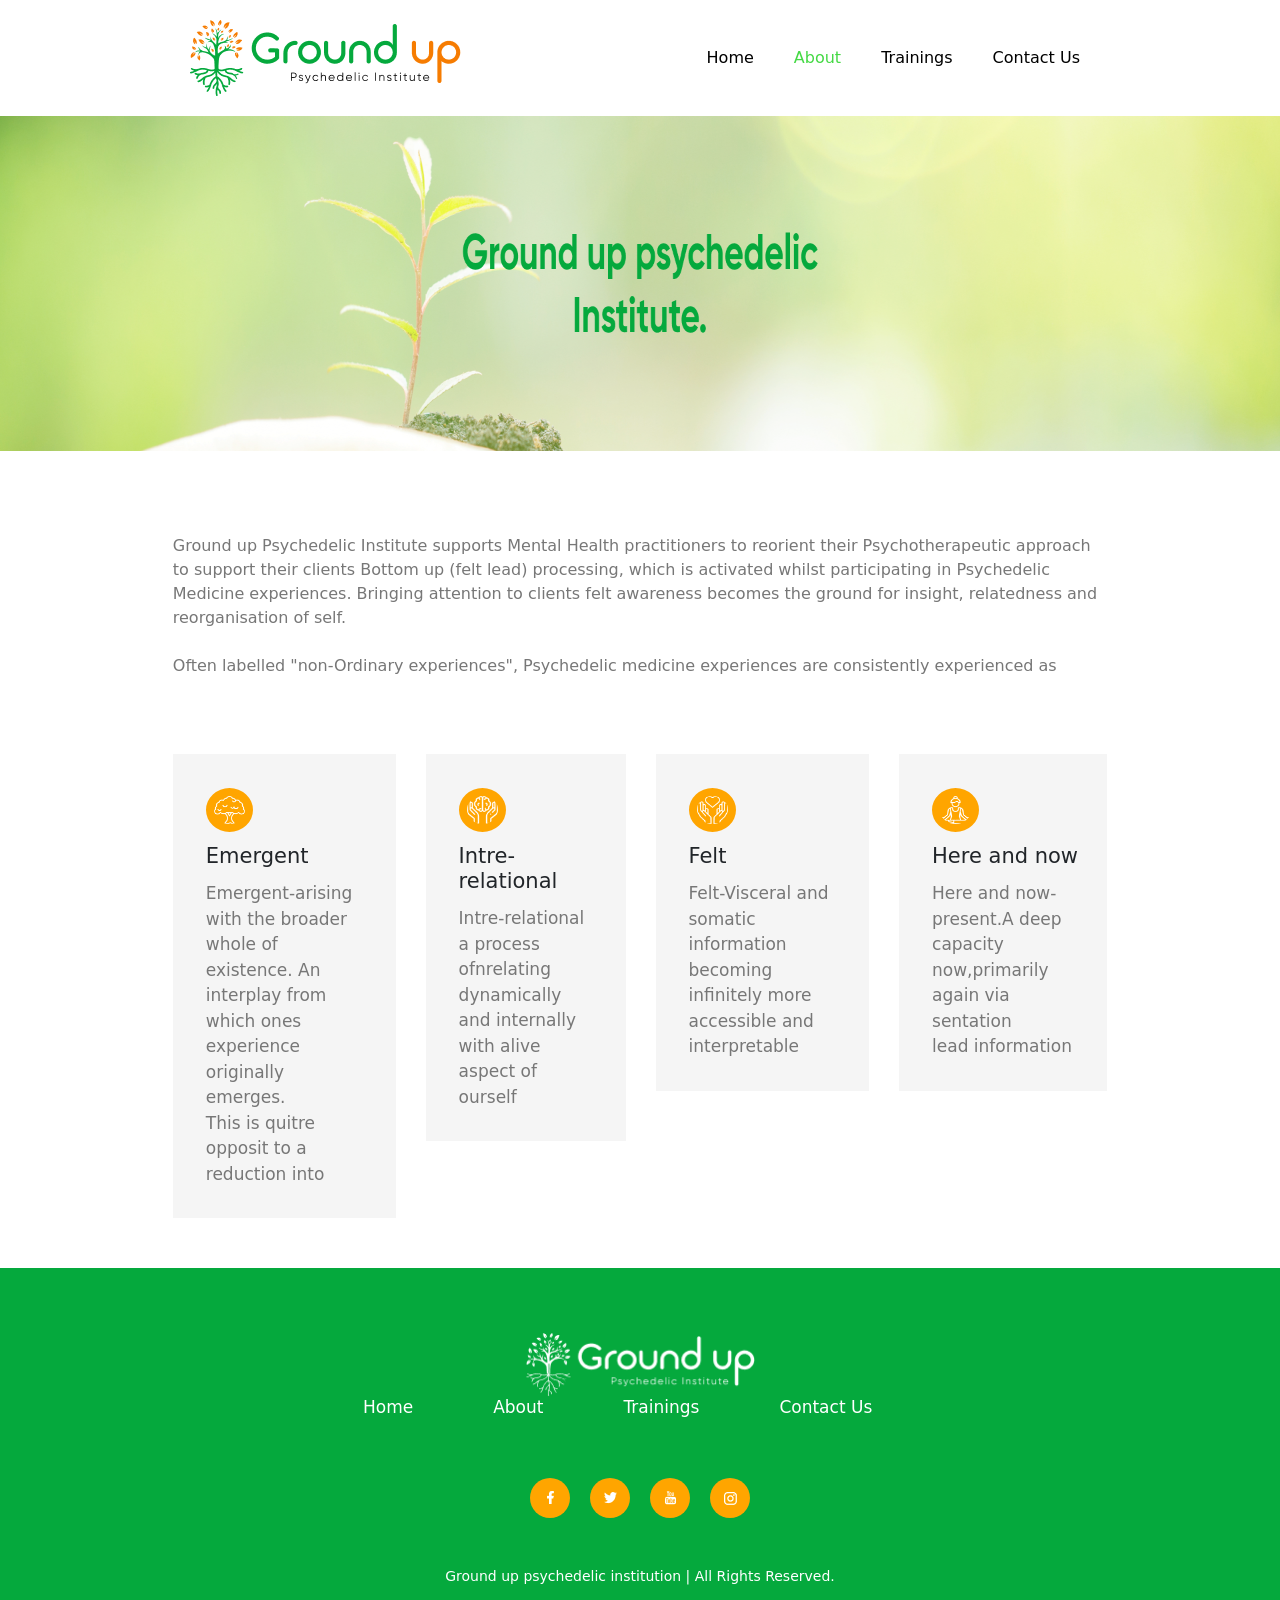
==== about.html @ 3c32d460 "scondary changes" ====
<!DOCTYPE html>
<html lang="en">
<head>
    <meta charset="UTF-8">
    <meta name="viewport" content="width=device-width, initial-scale=1.0">
    <title>Document</title>
    <link href="https://cdn.jsdelivr.net/npm/bootstrap@5.0.2/dist/css/bootstrap.min.css" rel="stylesheet" integrity="sha384-EVSTQN3/azprG1Anm3QDgpJLIm9Nao0Yz1ztcQTwFspd3yD65VohhpuuCOmLASjC" crossorigin="anonymous">
    <script src="https://cdn.jsdelivr.net/npm/@popperjs/core@2.9.2/dist/umd/popper.min.js" integrity="sha384-IQsoLXl5PILFhosVNubq5LC7Qb9DXgDA9i+tQ8Zj3iwWAwPtgFTxbJ8NT4GN1R8p" crossorigin="anonymous"></script>
<script src="https://cdn.jsdelivr.net/npm/bootstrap@5.0.2/dist/js/bootstrap.min.js" integrity="sha384-cVKIPhGWiC2Al4u+LWgxfKTRIcfu0JTxR+EQDz/bgldoEyl4H0zUF0QKbrJ0EcQF" crossorigin="anonymous"></script>
    <link rel="stylesheet" href="icon.css" />
    <style>
      body {
        margin: 0;
      }

      header {
        display: flex;
        align-items: center;
        justify-content: space-between;
        padding: 20px 120px;
        padding-right: 200px;
        padding-left: 190px;
      }

      ol {
        list-style: none;
        display: flex;
        gap: 40px;
        margin: 0;
        padding: 0;
        
      }

      li a {
        text-decoration: none;
        color: black;
      }
    </style>
</head>
<body>
    <header>
        <div>
         <img src="img/Group 18.png" alt="logo">
        </div>
            <div> 
                <ol>
                    <li><a href="home.page.html">Home</a></li>
                    <li><a href="#about us" style="color: rgb(69, 217, 69);">About </a></li>
                    <li><a href="training">Trainings</a></li>
                    <li><a href="contactus">Contact Us</a></li>
                </ol>
            </div>
    </header>
    <section>
        <img src="img/Frame 481803.png" alt="img" style="width: 100%;height: 335px;">

    </section>
    <section>
        <div style="margin: auto;width: 73%;text-align: left;height: auto;margin-top: 83px;">
            <p style="font-size: 16px;color: #777777;">Ground up Psychedelic Institute supports Mental Health practitioners to reorient 
                their Psychotherapeutic approach to support their clients Bottom up (felt lead) processing, 
                which is activated whilst participating in Psychedelic Medicine experiences. Bringing attention 
                to clients felt awareness becomes the ground for insight, relatedness and reorganisation of self.<br><br>
                Often labelled "non-Ordinary experiences", Psychedelic medicine experiences are consistently experienced as</p>
        </div>
    </section>
    <section>
        <div class="mycontainer-row" style="margin-top: 0%;margin: auto;width: 73%;height: auto;">
            <div class="mycontainer">
                <img src="img/Vector (7).png" alt="icon">
                <h1>Emergent</h1>
                <p>Emergent-arising with the broader<br>whole of existence.
                    An interplay from<br>which ones experience originally emerges.<br>
                    This is quitre opposit to a reduction into
                </p>
            </div>
            <div class="mycontainer">
                <img src="img/Vector@2x.png" alt="icon" >
                <h1>Intre-relational</h1>
                <p>Intre-relational a process ofnrelating<br>
                   dynamically and internally with alive <br>
                   aspect of ourself</p>
            </div>
            <div class="mycontainer">
                <img src="img/Vector (8).png" alt="icon">
                <h1>Felt</h1>
                <p>Felt-Visceral and somatic information<br>
                   becoming infinitely more accessible and <br>
                   interpretable</p>
            </div>
            <div class="mycontainer">
                <img src="img/Vector (9).png" alt="icon">
                <h1>Here and now</h1>
                <p>Here and now-present.A deep capacity<br>
                   now,primarily again via sentation<br>
                   lead information</p>
            </div>
        </div>
    </sectōion>
        <footer style="background-color: #05A93D;text-align: center;">
           <div>
             <img src="img/Group 19.png" alt="logo" 
             style="text-align: center;margin-top: 65px;width: 229px;height: 64.22px;">
           </div>
                <div style="display: flex;flex-direction: row;gap: 80px;text-align: center;
                            margin: auto;width: 554px;height: 21px;">
                    <h2 style="font-size: 17px;color: white;">Home</h2>
                    <h2 style="font-size: 17px;color: white;">About</h2>
                    <h2 style="font-size: 17px;color: white;">Trainings</h2>
                    <h2 style="font-size: 17px;color: white;">Contact Us</h2>
                </div>
                
                    <div class="icons-row">
                        <div class="icon-box">
                            <img src="img/Vector (6).png" alt="icon">
                        </div>
                        <div class="icon-box">
                            <img src="img/Vector (5).png" alt="icon">
                        </div>
                        <div class="icon-box">
                            <img src="img/Vector (4).png" alt="icon">
                        </div>
                        <div class="icon-box">
                            <img src="img/Vector (3).png" alt="icon">
                        </div>
                    </div>
                    
                    
                        <div>
                            <h3 style="font-size: 14px;color: white;">Ground up psychedelic institution | All Rights Reserved.</h3>
                        </div>
                        <br><br>


        </footer>
    
</body>
</html>
---- icon.css ----
.icon-box {
  width: 40px;
  height: 40px;
  border: 1px ;
  border-radius: 50%;
  display: flex;
  background-color: orange;
  align-items: center;
  justify-content: center;
  margin-top: 60px;
  margin-bottom: 50px;
}

.icons-row {
  display: flex;
  justify-content: center;
  gap: 20px;
}

.container {
        position: relative;
        width: 100%;
        margin: 0 auto;
      }

      .container > img {
        width: 100%;
        height: auto;
        display: block;
      }

      .hero-content {
        position: absolute;
        top: 50%;
        right: 8%;
        transform: translateY(-50%);
        width: min(560px, 50%);
        text-align: left;
      }

      .hero-content h1 {
        margin: 0;
        line-height: 1.1;
        font-size: 62px;

      }

      .hero-content p {
        margin-top: 16px;
        color: #4A4949;
        font-size: 16px;
      }
 .btn {
        display: inline-block;
        margin-top: 14px;
        padding: 10px 40px;
        background-color: #05A93D;
        color: #fff;
        text-decoration: none;
        border-radius: 20px;
      }
.mycontainer{
    display: flex;
    flex-direction: column;
    align-items: flex-start;
    justify-content: flex-start;
    margin-top: 60px;
    margin-bottom: 50px;
    margin-left: 0;
    margin-right: 0;
    padding-bottom: 31px;
    padding-top: 34px;
    padding-left: 33px;
    padding-right: 27px;
    background-color: whitesmoke;
    
}

.mycontainer img{
    width: 47px;
    height: 44px;
    border-radius: 50%;
    border: 8px solid orange;
    background-color: orange;
    display: block;
    align-self: flex-start;
}

.mycontainer h1{
    margin-top: 12px;
    margin-bottom: 0;
    font-size: 21px;
    text-align: left;

}
.mycontainer p{
    margin-top: 12px;
    margin-bottom: 0;
    font-size: 17px;
    color: #777777;
    text-align: left;

}
.mycontainer-row{
    display: flex;
    justify-content: center;
    align-items: flex-start;
    gap: 30px;
    margin:auto;
    width:1500px;
    height: auto;
    margin-top: 183px;
    margin-bottom: 134px;
    
}
.mycontainer1{
    display: flex;
    flex-direction: column;
    align-items: flex-start;
    justify-content: flex-start;
    margin-top: 60px;
    margin-bottom: 10px;
    margin-left: 10px;
    margin-right: 0;
    background-color: white;
    padding-bottom: 34px;
    
}

.mycontainer1 img{
    width: 320px;
    height: 210px;
    display: block;

}

.mycontainer1 h1{
    margin-top: 12px;
    margin-bottom: 0;
    font-size: 18px;
    text-align: left;

}
.mycontainer1 p{
    margin-top: 12px;
    margin-bottom: 0;
    font-size: 17px;
    color: #777777;
    text-align: left;

}
.mycontainer1-row{
    display: flex;
    justify-content: center;
    align-items: flex-start;
    gap: 30px;
    margin:auto;
    max-width:800px;
    height: auto;
    padding-bottom: 117px;
    
}

.module-tag{
    background-color: #05A93D;
    color: #fff;
    font-size: 14px;
    border: 4px solid #05A93D;
    width: 75px;
    margin-top: 0;
    margin-left: 0;
}
.btn1{
         display: inline-block;
        color:#05A93D;
        text-decoration: none;
        margin-top: 24px;
      }

.mycontainer1 .module-tag,
.mycontainer1 h1,
.mycontainer1 p,
.mycontainer1 .btn1{
    margin-left: 33px;
    margin-right: 27px;
}
.mycontainer2{
    width:50%;
    text-align: left;
}
.mycontainer2 h1{
    font-size: 44px;
    color: #05A93D;
}
.mycontainer2 img{
    width: 439px;
    height: 494px;
}
.mycontainer2 p{
    font-size: 16px;
    color: #777777;
}
.mycontainer2-row{
    display: flex;
    justify-content: center;
    align-items: flex-start;
    gap: 100px;
    margin:auto;
    max-width:1000px;
    height: auto;
    margin-bottom: 132px;
    margin-top: 135px;
    
}
.robbie{
    margin: 0%;
    padding-left: 334px;
    padding-right: 350px;
    padding-top: 134px;
    padding-bottom: 140px;
}
.contact-section {
  padding: 80px 10%;
  background: whitesmoke;
  font-family: 'Poppins', sans-serif;
  margin: auto;
  max-width: 1500px;
  padding-left: 334px;
  padding-right: 334px;
}

.contact-container h2 {
  font-size: 40px;
  font-weight: 600;
  margin-bottom: 50px;
}

.contact-form {
  width: 100%;
}

.form-row {
  display: flex;
  gap: 40px;
  margin-bottom: 40px;
}

.form-group {
  flex: 1;
  display: flex;
  flex-direction: column;
}

.form-group label {
  font-size: 14px;
  color: #555;
  margin-bottom: 10px;
}

.form-group input,
.form-group textarea {
  border: none;
  border-bottom: 2px solid #ccc;
  padding: 8px 0;
  font-size: 16px;
  outline: none;
  transition: 0.3s ease;
  background: transparent;
}

.form-group input:focus,
.form-group textarea:focus {
  border-bottom: 2px solid #28a745;
}

.full-width {
  width: 100%;
  margin-bottom: 40px;
}

.submit-btn {
  background: #f37021;
  color: #fff;
  border: none;
  padding: 12px 35px;
  border-radius: 25px;
  font-size: 16px;
  cursor: pointer;
  transition: 0.3s ease;
}

.submit-btn:hover {
  background: #d85c12;
}

@media (max-width: 600px) {
  .container > img {
    min-height: 260px;
    object-fit: cover;
  }

  .hero-content {
    position: static;
    transform: none;
    width: auto;
    padding: 20px 16px 8px;
  }

  .hero-content h1 {
    font-size: 36px;
  }

  .hero-content p {
    font-size: 14px;
    line-height: 1.5;
  }

  .mycontainer-row {
    width: 100%;
    margin-top: 48px;
    margin-bottom: 48px;
    padding: 0 16px;
    box-sizing: border-box;
    flex-direction: column;
    gap: 16px;
  }

  .mycontainer {
    width: 100%;
    box-sizing: border-box;
    margin: 0;
  }

  .mycontainer1-row {
    max-width: 100%;
    padding: 0 16px 56px;
    box-sizing: border-box;
    flex-direction: column;
    gap: 16px;
  }

  .mycontainer1 {
    width: 100%;
    margin: 0;
    box-sizing: border-box;
  }

  .mycontainer1 img {
    width: 100%;
    height: auto;
  }

  .mycontainer1 .module-tag,
  .mycontainer1 h1,
  .mycontainer1 p,
  .mycontainer1 .btn1 {
    margin-left: 16px;
    margin-right: 16px;
  }

  .mycontainer2-row {
    max-width: 100%;
    padding: 0 16px;
    box-sizing: border-box;
    flex-direction: column;
    gap: 24px;
    margin-top: 56px;
    margin-bottom: 56px;
  }

  .mycontainer2 {
    width: 100%;
  }

  .mycontainer2 img {
    width: 100%;
    height: auto;
  }

  .robbie,
  .Robbie {
    padding: 0;
    margin: 0;
  }

  .contact-section {
    max-width: 100%;
    padding: 56px 16px;
    box-sizing: border-box;
  }

  .contact-container h2 {
    font-size: 32px;
    margin-bottom: 28px;
  }

  .form-row {
    flex-direction: column;
    gap: 22px;
    margin-bottom: 22px;
  }

  .icons-row {
    flex-wrap: wrap;
  }

  footer > div:nth-child(2) {
    width: 100% !important;
    height: auto !important;
    display: flex !important;
    flex-wrap: wrap;
    justify-content: center;
    gap: 14px 22px !important;
    padding: 0 16px;
    box-sizing: border-box;
  }
}

@media (min-width: 601px) and (max-width: 768px) {
  .container > img {
    min-height: 360px;
    object-fit: cover;
  }

  .hero-content {
    position: static;
    transform: none;
    width: auto;
    padding: 28px 28px 12px;
  }

  .hero-content h1 {
    font-size: 48px;
  }

  .hero-content p {
    line-height: 1.6;
  }

  .mycontainer-row {
    width: 100%;
    margin-top: 80px;
    margin-bottom: 72px;
    padding: 0 24px;
    box-sizing: border-box;
    display: grid;
    grid-template-columns: 1fr 1fr;
    gap: 20px;
  }

  .mycontainer {
    margin: 0;
    width: 100%;
    box-sizing: border-box;
  }

  .mycontainer1-row {
    max-width: 100%;
    padding: 0 24px 80px;
    box-sizing: border-box;
    display: grid;
    grid-template-columns: 1fr 1fr;
    gap: 20px;
  }

  .mycontainer1 {
    width: 100%;
    margin: 0;
    box-sizing: border-box;
  }

  .mycontainer1:last-child {
    grid-column: 1 / -1;
    max-width: 420px;
    justify-self: center;
  }

  .mycontainer1 img {
    width: 100%;
    height: auto;
  }

  .mycontainer1 .module-tag,
  .mycontainer1 h1,
  .mycontainer1 p,
  .mycontainer1 .btn1 {
    margin-left: 20px;
    margin-right: 20px;
  }

  .mycontainer2-row {
    max-width: 100%;
    padding: 0 24px;
    box-sizing: border-box;
    flex-direction: column;
    gap: 30px;
    margin-top: 72px;
    margin-bottom: 72px;
  }

  .mycontainer2 {
    width: 100%;
  }

  .mycontainer2 img {
    width: 100%;
    height: auto;
    max-width: 520px;
  }

  .robbie,
  .Robbie {
    padding: 0;
    margin: 0;
  }

  .contact-section {
    max-width: 100%;
    padding: 72px 24px;
    box-sizing: border-box;
  }

  .contact-container h2 {
    font-size: 36px;
    margin-bottom: 34px;
  }

  .form-row {
    gap: 24px;
    margin-bottom: 28px;
  }

  .icons-row {
    flex-wrap: wrap;
    gap: 14px;
  }

  footer > div:nth-child(2) {
    width: 100% !important;
    height: auto !important;
    display: flex !important;
    flex-wrap: wrap;
    justify-content: center;
    gap: 16px 24px !important;
    padding: 0 20px;
    box-sizing: border-box;
  }
}

@media (min-width: 769px) and (max-width: 998px) {
  .container > img {
    min-height: 500px;
    object-fit: cover;
  }

  .hero-content {
    right: 6%;
    width: min(460px, 48%);
  }

  .hero-content h1 {
    font-size: 46px;
  }

  .hero-content p {
    font-size: 14px;
    line-height: 1.55;
  }

  .mycontainer-row {
    width: 100%;
    margin-top: 110px;
    margin-bottom: 96px;
    padding: 0 24px;
    box-sizing: border-box;
    display: flex;
    gap: 16px;
  }

  .mycontainer {
    margin: 0;
    width: calc((100% - 48px) / 4);
    box-sizing: border-box;
    padding: 24px 18px 26px;
  }

  .mycontainer h1 {
    font-size: 19px;
  }

  .mycontainer p {
    font-size: 15px;
    line-height: 1.5;
  }

  .mycontainer1-row {
    width: 100%;
    max-width: 100%;
    padding: 0 24px 92px;
    box-sizing: border-box;
    display: flex;
    gap: 16px;
  }

  .mycontainer1 {
    width: calc((100% - 32px) / 3);
    margin: 0;
    box-sizing: border-box;
  }

  .mycontainer1:last-child {
    width: calc((100% - 32px) / 3);
    max-width: none;
  }

  .mycontainer1 img {
    width: 100%;
    height: auto;
  }

  .mycontainer1 .module-tag,
  .mycontainer1 h1,
  .mycontainer1 p,
  .mycontainer1 .btn1 {
    margin-left: 20px;
    margin-right: 18px;
  }

  .mycontainer1 h1 {
    font-size: 17px;
    line-height: 1.4;
  }

  .mycontainer1 p {
    font-size: 15px;
    line-height: 1.5;
  }

  .mycontainer2-row {
    max-width: 100%;
    padding: 0 24px;
    box-sizing: border-box;
    gap: 30px;
    margin-top: 90px;
    margin-bottom: 90px;
  }

  .mycontainer2 h1 {
    font-size: 36px;
  }

  .mycontainer2 p {
    font-size: 15px;
    line-height: 1.6;
  }

  .mycontainer2 img {
    width: 100%;
    max-width: 360px;
    height: auto;
  }

  .robbie,
  .Robbie {
    padding: 0;
    margin: 0;
  }

  .contact-section {
    max-width: 100%;
    padding: 82px 24px;
    box-sizing: border-box;
  }

  .contact-container h2 {
    font-size: 38px;
    margin-bottom: 38px;
  }

  .form-row {
    gap: 28px;
    margin-bottom: 30px;
  }

  .icons-row {
    flex-wrap: wrap;
    gap: 16px;
  }

  footer > div:nth-child(2) {
    width: auto !important;
    height: auto !important;
    display: flex !important;
    flex-wrap: nowrap;
    justify-content: center;
    gap: 18px 40px !important;
    padding: 0 24px;
    box-sizing: border-box;
  }
}
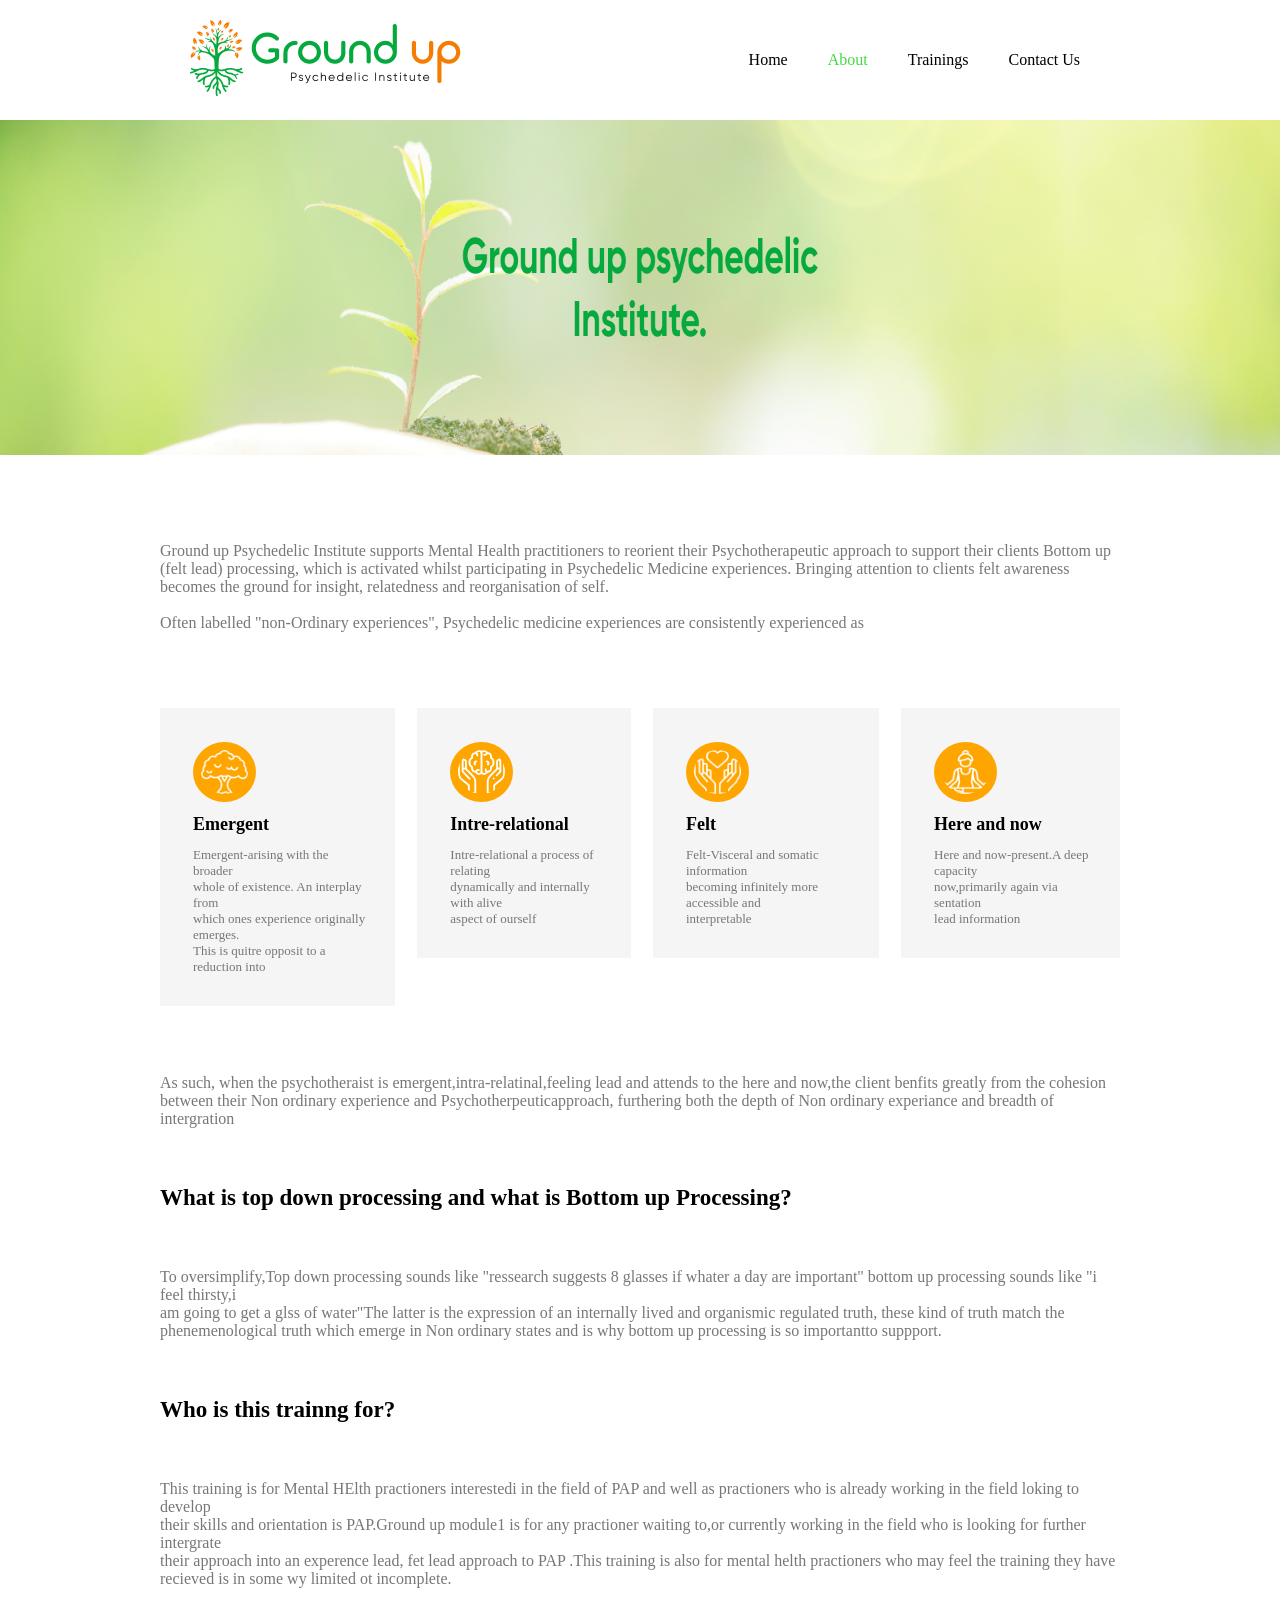
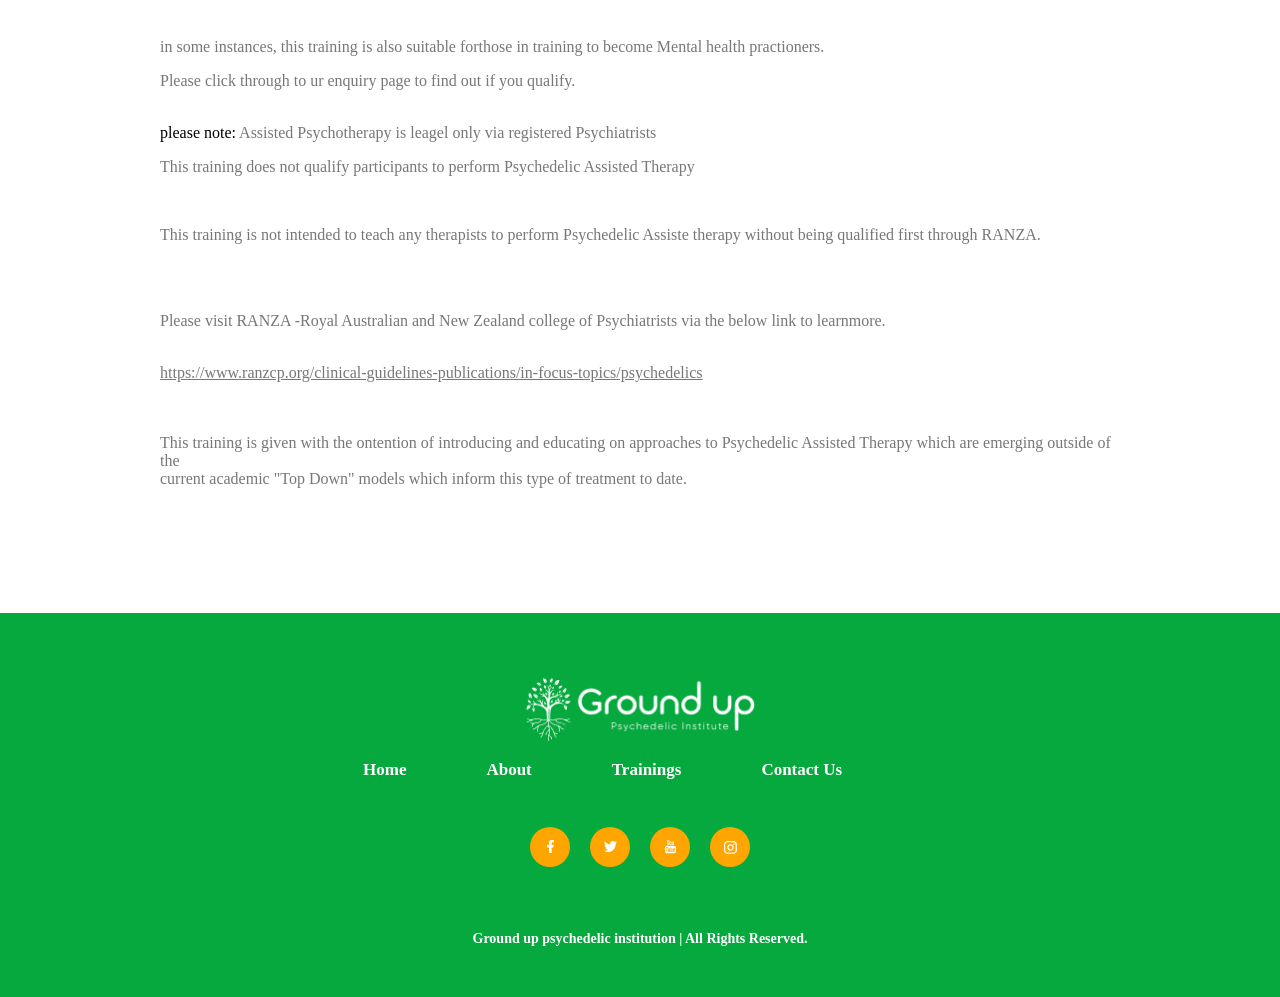
==== commit 39a75aa8: "third chenges" ====
--- a/about.html
+++ b/about.html
@@ -1,12 +1,9 @@
 <!DOCTYPE html>
 <html lang="en">
-<head>
+    <head>
     <meta charset="UTF-8">
     <meta name="viewport" content="width=device-width, initial-scale=1.0">
     <title>Document</title>
-    <link href="https://cdn.jsdelivr.net/npm/bootstrap@5.0.2/dist/css/bootstrap.min.css" rel="stylesheet" integrity="sha384-EVSTQN3/azprG1Anm3QDgpJLIm9Nao0Yz1ztcQTwFspd3yD65VohhpuuCOmLASjC" crossorigin="anonymous">
-    <script src="https://cdn.jsdelivr.net/npm/@popperjs/core@2.9.2/dist/umd/popper.min.js" integrity="sha384-IQsoLXl5PILFhosVNubq5LC7Qb9DXgDA9i+tQ8Zj3iwWAwPtgFTxbJ8NT4GN1R8p" crossorigin="anonymous"></script>
-<script src="https://cdn.jsdelivr.net/npm/bootstrap@5.0.2/dist/js/bootstrap.min.js" integrity="sha384-cVKIPhGWiC2Al4u+LWgxfKTRIcfu0JTxR+EQDz/bgldoEyl4H0zUF0QKbrJ0EcQF" crossorigin="anonymous"></script>
     <link rel="stylesheet" href="icon.css" />
     <style>
       body {
@@ -22,41 +19,179 @@
         padding-left: 190px;
       }
 
-      ol {
+      .nav-links {
         list-style: none;
         display: flex;
         gap: 40px;
         margin: 0;
         padding: 0;
-        
       }
 
       li a {
         text-decoration: none;
         color: black;
       }
+
+      .nav-toggle {
+        display: none;
+      }
+
+      .hamburger {
+        display: none;
+        width: 36px;
+        height: 36px;
+        border: 1px solid #d9d9d9;
+        border-radius: 8px;
+        align-items: center;
+        justify-content: center;
+        cursor: pointer;
+        background: #fff;
+      }
+
+      .hamburger span,
+      .hamburger span::before,
+      .hamburger span::after {
+        display: block;
+        width: 18px;
+        height: 2px;
+        background: #1f1f1f;
+        position: relative;
+        transition: 0.25s ease;
+        content: "";
+      }
+
+      .hamburger span::before {
+        top: -6px;
+      }
+
+      .hamburger span::after {
+        top: 4px;
+      }
+
+      @media (max-width: 600px) {
+        header {
+          padding: 14px 16px;
+          position: relative;
+        }
+
+        .hamburger {
+          display: inline-flex;
+        }
+
+        .nav-menu {
+          display: none;
+          position: absolute;
+          right: 16px;
+          top: 62px;
+          background: #fff;
+          border: 1px solid #e8e8e8;
+          border-radius: 12px;
+          box-shadow: 0 14px 34px rgba(0, 0, 0, 0.08);
+          padding: 12px 16px;
+          z-index: 1000;
+        }
+
+        .nav-links {
+          flex-direction: column;
+          gap: 14px;
+          min-width: 160px;
+        }
+
+        .nav-toggle:checked ~ .nav-menu {
+          display: block;
+        }
+      }
+
+      @media (min-width: 601px) and (max-width: 768px) {
+        header {
+          padding: 16px 24px;
+          position: relative;
+        }
+
+        .hamburger {
+          display: inline-flex;
+        }
+
+        .nav-menu {
+          display: none;
+          position: absolute;
+          right: 24px;
+          top: 66px;
+          background: #fff;
+          border: 1px solid #e8e8e8;
+          border-radius: 12px;
+          box-shadow: 0 14px 34px rgba(0, 0, 0, 0.08);
+          padding: 14px 18px;
+          z-index: 1000;
+        }
+
+        .nav-links {
+          flex-direction: column;
+          gap: 16px;
+          min-width: 180px;
+        }
+
+        .nav-toggle:checked ~ .nav-menu {
+          display: block;
+        }
+      }
+
+      @media (min-width: 769px) and (max-width: 998px) {
+        header {
+          padding: 18px 72px;
+          padding-right: 86px;
+          padding-left: 78px;
+        }
+
+        .nav-menu {
+          display: block;
+        }
+
+        .nav-links {
+          gap: 28px;
+        }
+
+        li a {
+          font-size: 15px;
+        }
+
+        header img {
+          width: 170px;
+          height: auto;
+        }
+      }
+
+     
+            
     </style>
 </head>
 <body>
+   
     <header>
         <div>
+        <a href="home.page.html">    
          <img src="img/Group 18.png" alt="logo">
+        </a>
         </div>
-            <div> 
-                <ol>
+            <input type="checkbox" id="nav-toggle" class="nav-toggle">
+            <label for="nav-toggle" class="hamburger" aria-label="Open navigation menu">
+                <span></span>
+            </label>
+            <nav class="nav-menu"> 
+                <ol class="nav-links">
                     <li><a href="home.page.html">Home</a></li>
-                    <li><a href="#about us" style="color: rgb(69, 217, 69);">About </a></li>
-                    <li><a href="training">Trainings</a></li>
-                    <li><a href="contactus">Contact Us</a></li>
+                    <li><a href="#about us" style="color: rgb(69, 217, 69);">About</a></li>
+                    <li><a href="training.html">Trainings</a></li>
+                    <li><a href="contact.html">Contact Us</a></li>
                 </ol>
-            </div>
-    </header>
+            </nav>
+    </header>        
     <section>
         <img src="img/Frame 481803.png" alt="img" style="width: 100%;height: 335px;">
 
     </section>
     <section>
-        <div style="margin: auto;width: 73%;text-align: left;height: auto;margin-top: 83px;">
+        <div style="margin: auto;width: 75%;text-align: left;height: auto;margin-top: 83px;">
             <p style="font-size: 16px;color: #777777;">Ground up Psychedelic Institute supports Mental Health practitioners to reorient 
                 their Psychotherapeutic approach to support their clients Bottom up (felt lead) processing, 
                 which is activated whilst participating in Psychedelic Medicine experiences. Bringing attention 
@@ -65,38 +200,63 @@
         </div>
     </section>
     <section>
-        <div class="mycontainer-row" style="margin-top: 0%;margin: auto;width: 73%;height: auto;">
+        <div class="mycontainer-row" style="margin-top: 10%;margin: auto;width: 75%;height: auto;gap: 22px;">
             <div class="mycontainer">
                 <img src="img/Vector (7).png" alt="icon">
-                <h1>Emergent</h1>
-                <p>Emergent-arising with the broader<br>whole of existence.
+                <h1 style="font-size: 18px;">Emergent</h1>
+                <p style="font-size: 13px;">Emergent-arising with the broader<br>whole of existence.
                     An interplay from<br>which ones experience originally emerges.<br>
                     This is quitre opposit to a reduction into
                 </p>
             </div>
             <div class="mycontainer">
                 <img src="img/Vector@2x.png" alt="icon" >
-                <h1>Intre-relational</h1>
-                <p>Intre-relational a process ofnrelating<br>
+                <h1 style="font-size: 18px;">Intre-relational</h1>
+                <p style="font-size: 13px;">Intre-relational a process of relating<br>
                    dynamically and internally with alive <br>
                    aspect of ourself</p>
             </div>
             <div class="mycontainer">
                 <img src="img/Vector (8).png" alt="icon">
-                <h1>Felt</h1>
-                <p>Felt-Visceral and somatic information<br>
+                <h1 style="font-size: 18px;">Felt</h1>
+                <p style="font-size: 13px;">Felt-Visceral and somatic information<br>
                    becoming infinitely more accessible and <br>
                    interpretable</p>
             </div>
             <div class="mycontainer">
                 <img src="img/Vector (9).png" alt="icon">
-                <h1>Here and now</h1>
-                <p>Here and now-present.A deep capacity<br>
+                <h1 style="font-size: 18px;">Here and now</h1>
+                <p style="font-size: 13px;">Here and now-present.A deep capacity<br>
                    now,primarily again via sentation<br>
                    lead information</p>
             </div>
         </div>
     </sectōion>
+    <section>
+        <div style="margin: auto;width: 75%;text-align: left;height: auto;margin-top: 18px;margin-bottom: 89px;">
+            <p style="font-size: 16px;color: #777777;">As such, when the psychotheraist is emergent,intra-relatinal,feeling lead and attends to the here and now,the client benfits greatly from the cohesion<br>
+                between their Non ordinary experience and Psychotherpeuticapproach, furthering both the depth of Non ordinary experiance and breadth of intergration
+                </p><br>
+                <h1 style="font-size: 23px;">What is top down processing and what is Bottom up Processing? </h1><br>
+                <p style="font-size: 16px;color: #777777;">To oversimplify,Top down processing sounds like "ressearch suggests 8 glasses if whater a day are important" bottom up processing sounds like "i feel thirsty,i<br>
+                    am going to get a glss of water"The latter is the expression of an internally lived and organismic regulated truth, these kind of truth match the <br>
+                   phenemenological truth which emerge in Non ordinary states and is why bottom up processing is so importantto suppport. </p><br>
+                <h1 style="font-size: 23px;">Who is this trainng for?</h1><br>
+                <p style="font-size: 16px;color: #777777;">This training is for Mental HElth practioners interestedi in the field of PAP and well as practioners who is already working in the field loking to develop<br>
+                their skills and orientation is PAP.Ground up module1 is for any practioner waiting to,or currently working in the field who is looking for further intergrate<br>
+               their approach into an experence lead, fet lead approach to PAP .This training is also for mental helth practioners who may feel the training they have<br>
+            recieved is in some wy limited ot incomplete.</p><br>
+            <p style="font-size: 16px;color: #777777;"> in some instances, this training is also suitable forthose in training to become Mental health practioners.</p>
+            <p style="font-size: 16px;color: #777777;"> Please click through to ur enquiry page to find out if you qualify.</p><br>
+            <p style="display: inline;">please note:</p><p style="font-size: 16px;color: #777777;display: inline;"> Assisted Psychotherapy is leagel only via registered Psychiatrists</p>
+            <p style="font-size: 16px;color: #777777;"> This training does not qualify participants to perform Psychedelic Assisted Therapy </p><br>
+            <p style="font-size: 16px;color: #777777;"> This training is not intended to teach any therapists to perform Psychedelic Assiste therapy without being qualified first through RANZA.</p><br><br>
+            <p style="font-size: 16px;color: #777777;">Please visit RANZA -Royal Australian and New Zealand college of Psychiatrists via the below link to learnmore.</p><br>
+            <a href="https://www.ranzcp.org/clinical-guidelines-publications/in-focus-topics/psychedelics" style="color: #777777;">https://www.ranzcp.org/clinical-guidelines-publications/in-focus-topics/psychedelics</a><br><br><br>
+            <P style="font-size: 16px;color: #777777;">This training is given with the ontention of introducing and educating on approaches to Psychedelic Assisted Therapy which are emerging outside of the<br>
+            current academic "Top Down" models which inform this type of treatment to date.</P>
+        </div> <br><br>   
+    </section>
         <footer style="background-color: #05A93D;text-align: center;">
            <div>
              <img src="img/Group 19.png" alt="logo" 
--- a/icon.css
+++ b/icon.css
@@ -264,7 +264,7 @@
   padding: 8px 0;
   font-size: 16px;
   outline: none;
-  transition: 0.3s ease;
+  
   background: transparent;
 }
 
@@ -292,6 +292,35 @@
 .submit-btn:hover {
   background: #d85c12;
 }
+.contact-info {
+  display: flex;
+  flex-direction: column;
+  gap: 20px;
+}
+
+.info-item {
+  display: flex;
+  align-items: center;
+  gap: 10px;
+}
+
+
+.contact-container2 {
+  display: flex;
+  justify-content: center;
+  align-items: flex-start;
+  gap: 6px;
+  margin-bottom: 100px;
+  margin-top: 83px;
+}
+
+.contact-form {
+  width: 40%;
+}
+
+.contact-info {
+  width: 30%;
+}
 
 @media (max-width: 600px) {
   .container > img {
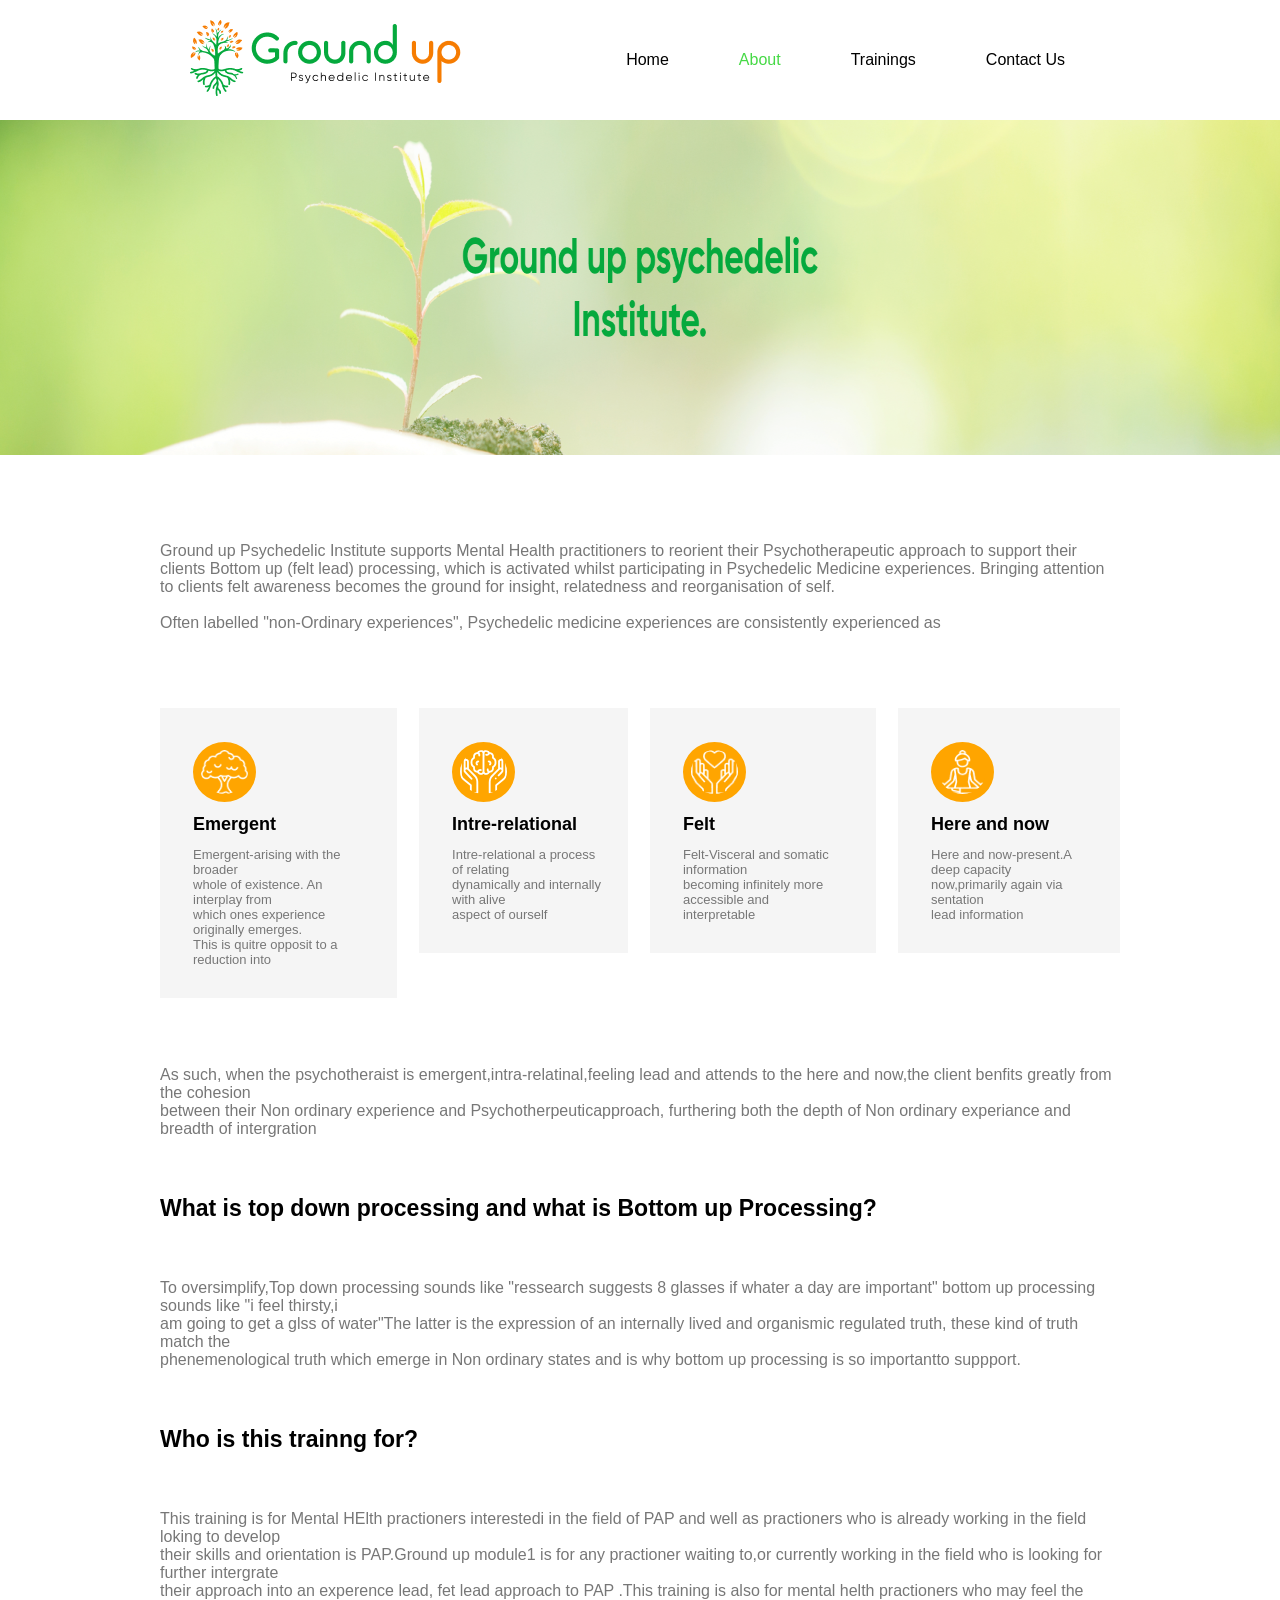
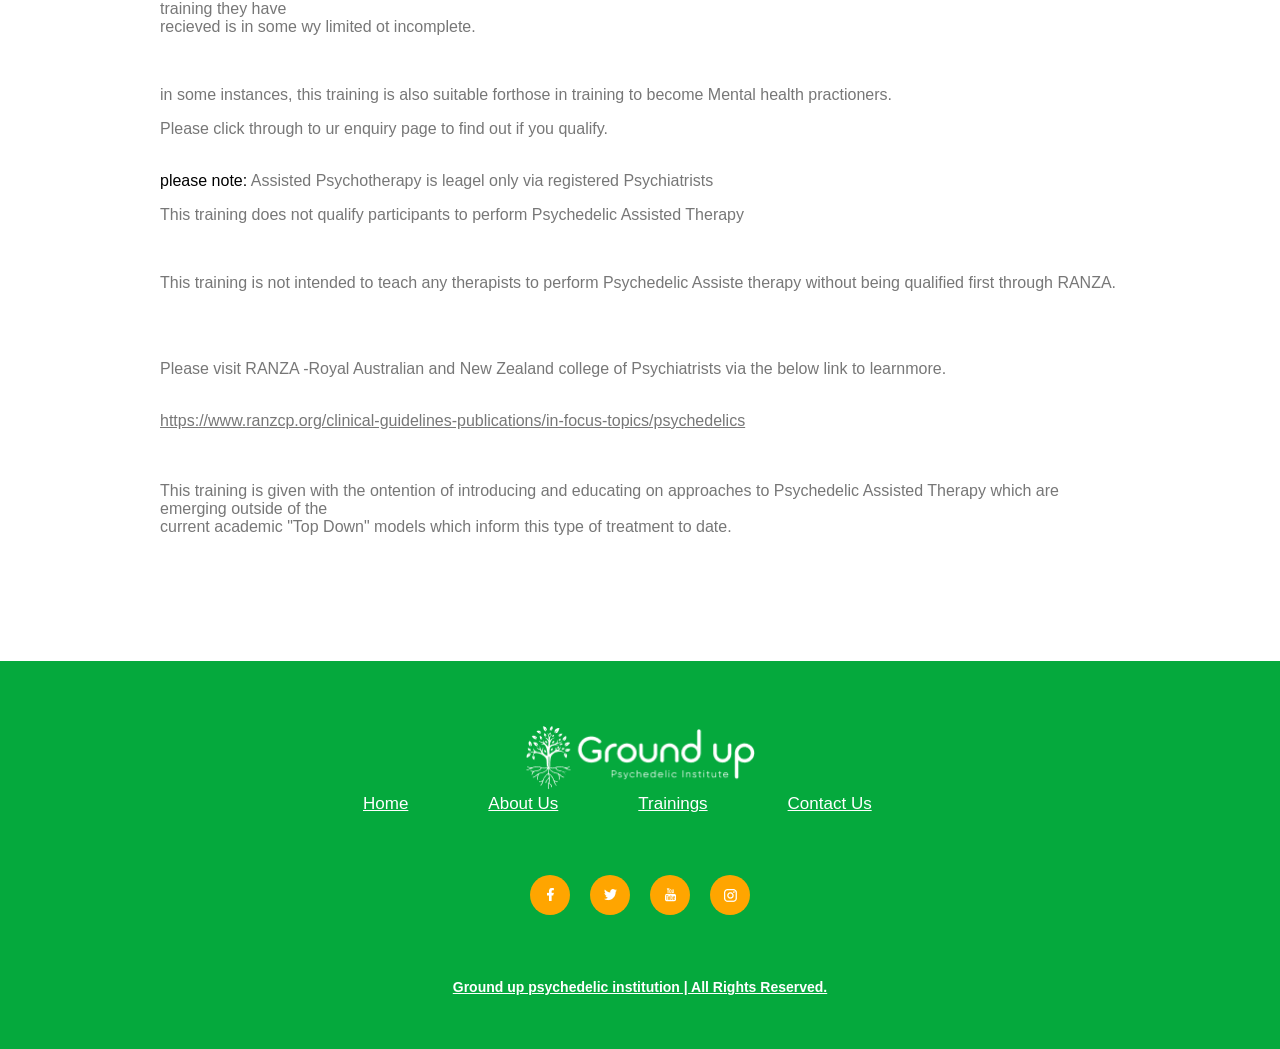
==== commit 5f77e5ef: "final stage" ====
--- a/about.html
+++ b/about.html
@@ -6,7 +6,8 @@
     <title>Document</title>
     <link rel="stylesheet" href="icon.css" />
     <style>
-      body {
+     body {
+        font-family: "Gilroy-Medium", sans-serif ;
         margin: 0;
       }
 
@@ -167,7 +168,7 @@
 </head>
 <body>
    
-    <header>
+    <header style="box-shadow: 0 4px 6px -1px rgba(0, 0, 0, 0.1);">
         <div>
         <a href="home.page.html">    
          <img src="img/Group 18.png" alt="logo">
@@ -231,7 +232,7 @@
                    lead information</p>
             </div>
         </div>
-    </sectōion>
+    </sectÅion>
     <section>
         <div style="margin: auto;width: 75%;text-align: left;height: auto;margin-top: 18px;margin-bottom: 89px;">
             <p style="font-size: 16px;color: #777777;">As such, when the psychotheraist is emergent,intra-relatinal,feeling lead and attends to the here and now,the client benfits greatly from the cohesion<br>
@@ -262,12 +263,12 @@
              <img src="img/Group 19.png" alt="logo" 
              style="text-align: center;margin-top: 65px;width: 229px;height: 64.22px;">
            </div>
-                <div style="display: flex;flex-direction: row;gap: 80px;text-align: center;
+             <div style="display: flex;flex-direction: row;gap: 80px;text-align: center;
                             margin: auto;width: 554px;height: 21px;">
-                    <h2 style="font-size: 17px;color: white;">Home</h2>
-                    <h2 style="font-size: 17px;color: white;">About</h2>
-                    <h2 style="font-size: 17px;color: white;">Trainings</h2>
-                    <h2 style="font-size: 17px;color: white;">Contact Us</h2>
+                     <a href="home.page.html" style="font-size: 17px;color: white;">Home</h2></a>
+                     <a href="about.html" style="font-size: 17px;color: white;">About Us</h2>
+                     <a href="training.html" style="font-size: 17px;color: white;">Trainings</h2>
+                     <a href="contact.html" style="font-size: 17px;color: white;">Contact Us</h2>
                 </div>
                 
                     <div class="icons-row">
--- a/icon.css
+++ b/icon.css
@@ -1,3 +1,4 @@
+
 .icon-box {
   width: 40px;
   height: 40px;
@@ -51,14 +52,17 @@
         font-size: 16px;
       }
  .btn {
-        display: inline-block;
+        display: inline-flex;
+        align-items: center;
+        gap: 10px;
         margin-top: 14px;
-        padding: 10px 40px;
+        padding: 8px 14px 8px 26px;
         background-color: #05A93D;
         color: #fff;
         text-decoration: none;
-        border-radius: 20px;
+        border-radius: 999px;
       }
+
 .mycontainer{
     display: flex;
     flex-direction: column;
@@ -169,6 +173,7 @@
     width: 75px;
     margin-top: 0;
     margin-left: 0;
+    text-align: center;
 }
 .btn1{
          display: inline-block;
@@ -222,7 +227,7 @@
 .contact-section {
   padding: 80px 10%;
   background: whitesmoke;
-  font-family: 'Poppins', sans-serif;
+  font-family: "Gilroy-Medium", sans-serif;
   margin: auto;
   max-width: 1500px;
   padding-left: 334px;
@@ -314,12 +319,151 @@
   margin-top: 83px;
 }
 
-.contact-form {
+.contact2-form {
   width: 40%;
 }
 
-.contact-info {
+.contact2-info {
   width: 30%;
+}
+.contac2t-form {
+  width: 100%;
+}
+
+.form2-row {
+  display: flex;
+  gap: 40px;
+  margin-bottom: 40px;
+}
+
+.form2-group {
+  flex: 1;
+  display: flex;
+  flex-direction: column;
+}
+
+.form2-group label {
+  font-size: 14px;
+  color: #555;
+  margin-bottom: 10px;
+}
+
+.form2-group input,
+.form2-group textarea {
+  border: none;
+  border-bottom: 2px solid #ccc;
+  padding: 8px 0;
+  font-size: 16px;
+  outline: none;
+  
+  background: transparent;
+}
+
+.form2-group input:focus,
+.form2-group textarea:focus {
+  border-bottom: 2px solid #28a745;
+}
+
+.full2-width {
+  width: 100%;
+  margin-bottom: 40px;
+}
+
+.submit2-btn {
+  background: #f37021;
+  color: #fff;
+  border: none;
+  padding: 12px 35px;
+  border-radius: 25px;
+  font-size: 16px;
+  cursor: pointer;
+  transition: 0.3s ease;
+}
+
+.submit2-btn:hover {
+  background: #d85c12;
+}
+.contact2-info {
+  display: flex;
+  flex-direction: column;
+  gap: 20px;
+}
+
+.info2-item {
+  display: flex;
+  align-items: center;
+  gap: 10px;
+}
+.module-section{
+  margin: auto;
+  max-width: 75%;
+  height: auto;
+  border: 1px solid #d1d5db;
+    border-radius: 12px;
+    padding: 24px;
+    background-color: #ffffff;
+    box-shadow: 0 4px 6px -1px rgba(0, 0, 0, 0.1);
+    margin-top: 30px;
+    margin-bottom: 50px;
+}
+li{
+  color: #777777;
+  margin: 15px;
+}
+.mycontainer3{
+    display: flex;
+    flex-direction: column;
+    align-items: flex-start;
+    justify-content: flex-start;
+    margin-top: 60px;
+    margin-bottom: 10px;
+    margin-left: 10px;
+    margin-right: 0;
+    background-color: white;
+    padding-bottom: 80px;
+    padding: 0;
+    box-shadow: 0 4px 6px -1px rgba(0, 0, 0, 0.1);
+    overflow: hidden;
+}
+
+.mycontainer3 img{
+    width: 100%;
+    height: 342px;
+    display: block;
+    object-fit: cover;
+
+}
+
+.mycontainer3 .module-tag,
+.mycontainer3 h1,
+.mycontainer3 .btn1{
+    margin-left: 30px;
+    margin-right: 30px;
+}
+
+.mycontainer3 .btn1{
+    margin-bottom: 24px;
+}
+
+.mycontainer3h1{
+    margin-top: 12px;
+    margin-bottom: 0;
+    font-size: 25px;
+    text-align: left;
+    padding-left: 30px;
+
+}
+.module2-section{
+    display: flex;
+    justify-content: center;
+    align-items: flex-start;
+    gap: 30px;
+    margin:auto;
+    max-width:75%;
+    height: auto;
+    padding-bottom: 117px;
+    padding-left: 30px;
+    
 }
 
 @media (max-width: 600px) {
@@ -427,6 +571,73 @@
     flex-direction: column;
     gap: 22px;
     margin-bottom: 22px;
+  }
+
+  .contact-container2 {
+    flex-direction: column;
+    gap: 28px;
+    margin-top: 56px;
+    margin-bottom: 56px;
+    padding: 0 16px;
+    box-sizing: border-box;
+  }
+
+  .contact2-form,
+  .contact2-info {
+    width: 100%;
+  }
+
+  .form2-row {
+    flex-direction: column;
+    gap: 22px;
+    margin-bottom: 22px;
+  }
+
+  .module-section {
+    max-width: 100%;
+    margin: 0 16px 24px;
+    padding: 16px;
+    box-sizing: border-box;
+  }
+
+  .module-section h2 {
+    font-size: 24px;
+    line-height: 1.35;
+  }
+
+  .module-section li {
+    margin: 10px 0;
+  }
+
+  .module2-section {
+    max-width: 100%;
+    padding: 0 16px 56px;
+    box-sizing: border-box;
+    flex-direction: column;
+    gap: 16px;
+  }
+
+  .mycontainer3 {
+    width: 100%;
+    margin: 0;
+    box-sizing: border-box;
+    padding-bottom: 20px;
+  }
+
+  .mycontainer3 img {
+    height: 220px;
+  }
+
+  .mycontainer3 .module-tag,
+  .mycontainer3 h1,
+  .mycontainer3 .btn1 {
+    margin-left: 16px;
+    margin-right: 16px;
+  }
+
+  .mycontainer3 h1 {
+    font-size: 20px;
+    line-height: 1.4;
   }
 
   .icons-row {
@@ -559,6 +770,74 @@
     margin-bottom: 28px;
   }
 
+  .contact-container2 {
+    flex-direction: column;
+    gap: 30px;
+    margin-top: 72px;
+    margin-bottom: 72px;
+    padding: 0 24px;
+    box-sizing: border-box;
+  }
+
+  .contact2-form,
+  .contact2-info {
+    width: 100%;
+  }
+
+  .form2-row {
+    flex-direction: column;
+    gap: 24px;
+    margin-bottom: 28px;
+  }
+
+  .module-section {
+    max-width: 100%;
+    margin: 0 24px 28px;
+    padding: 20px;
+    box-sizing: border-box;
+  }
+
+  .module-section h2 {
+    font-size: 28px;
+    line-height: 1.35;
+  }
+
+  .module-section li {
+    margin: 12px 0;
+  }
+
+  .module2-section {
+    max-width: 100%;
+    padding: 0 24px 72px;
+    box-sizing: border-box;
+    display: grid;
+    grid-template-columns: 1fr 1fr;
+    gap: 20px;
+  }
+
+  .mycontainer3 {
+    width: 100%;
+    margin: 0;
+    box-sizing: border-box;
+    padding-bottom: 24px;
+  }
+
+  .mycontainer3 img {
+    height: 240px;
+  }
+
+  .mycontainer3 .module-tag,
+  .mycontainer3 h1,
+  .mycontainer3 .btn1 {
+    margin-left: 20px;
+    margin-right: 20px;
+  }
+
+  .mycontainer3 h1 {
+    font-size: 21px;
+    line-height: 1.4;
+  }
+
   .icons-row {
     flex-wrap: wrap;
     gap: 14px;
@@ -711,6 +990,73 @@
     margin-bottom: 30px;
   }
 
+  .contact-container2 {
+    max-width: 100%;
+    padding: 0 24px;
+    box-sizing: border-box;
+    gap: 24px;
+  }
+
+  .contact2-info {
+    width: 40%;
+  }
+
+  .contact2-form {
+    width: 60%;
+  }
+
+  .form2-row {
+    gap: 24px;
+    margin-bottom: 28px;
+  }
+
+  .module-section {
+    max-width: calc(100% - 48px);
+    margin-top: 24px;
+    margin-bottom: 32px;
+    padding: 20px;
+    box-sizing: border-box;
+  }
+
+  .module-section h2 {
+    font-size: 30px;
+    line-height: 1.35;
+  }
+
+  .module-section li {
+    margin: 12px 0;
+  }
+
+  .module2-section {
+    max-width: 100%;
+    padding: 0 24px 92px;
+    box-sizing: border-box;
+    gap: 16px;
+  }
+
+  .mycontainer3 {
+    width: calc((100% - 16px) / 2);
+    margin: 0;
+    box-sizing: border-box;
+    padding-bottom: 22px;
+  }
+
+  .mycontainer3 img {
+    height: 260px;
+  }
+
+  .mycontainer3 .module-tag,
+  .mycontainer3 h1,
+  .mycontainer3 .btn1 {
+    margin-left: 20px;
+    margin-right: 20px;
+  }
+
+  .mycontainer3 h1 {
+    font-size: 22px;
+    line-height: 1.4;
+  }
+
   .icons-row {
     flex-wrap: wrap;
     gap: 16px;
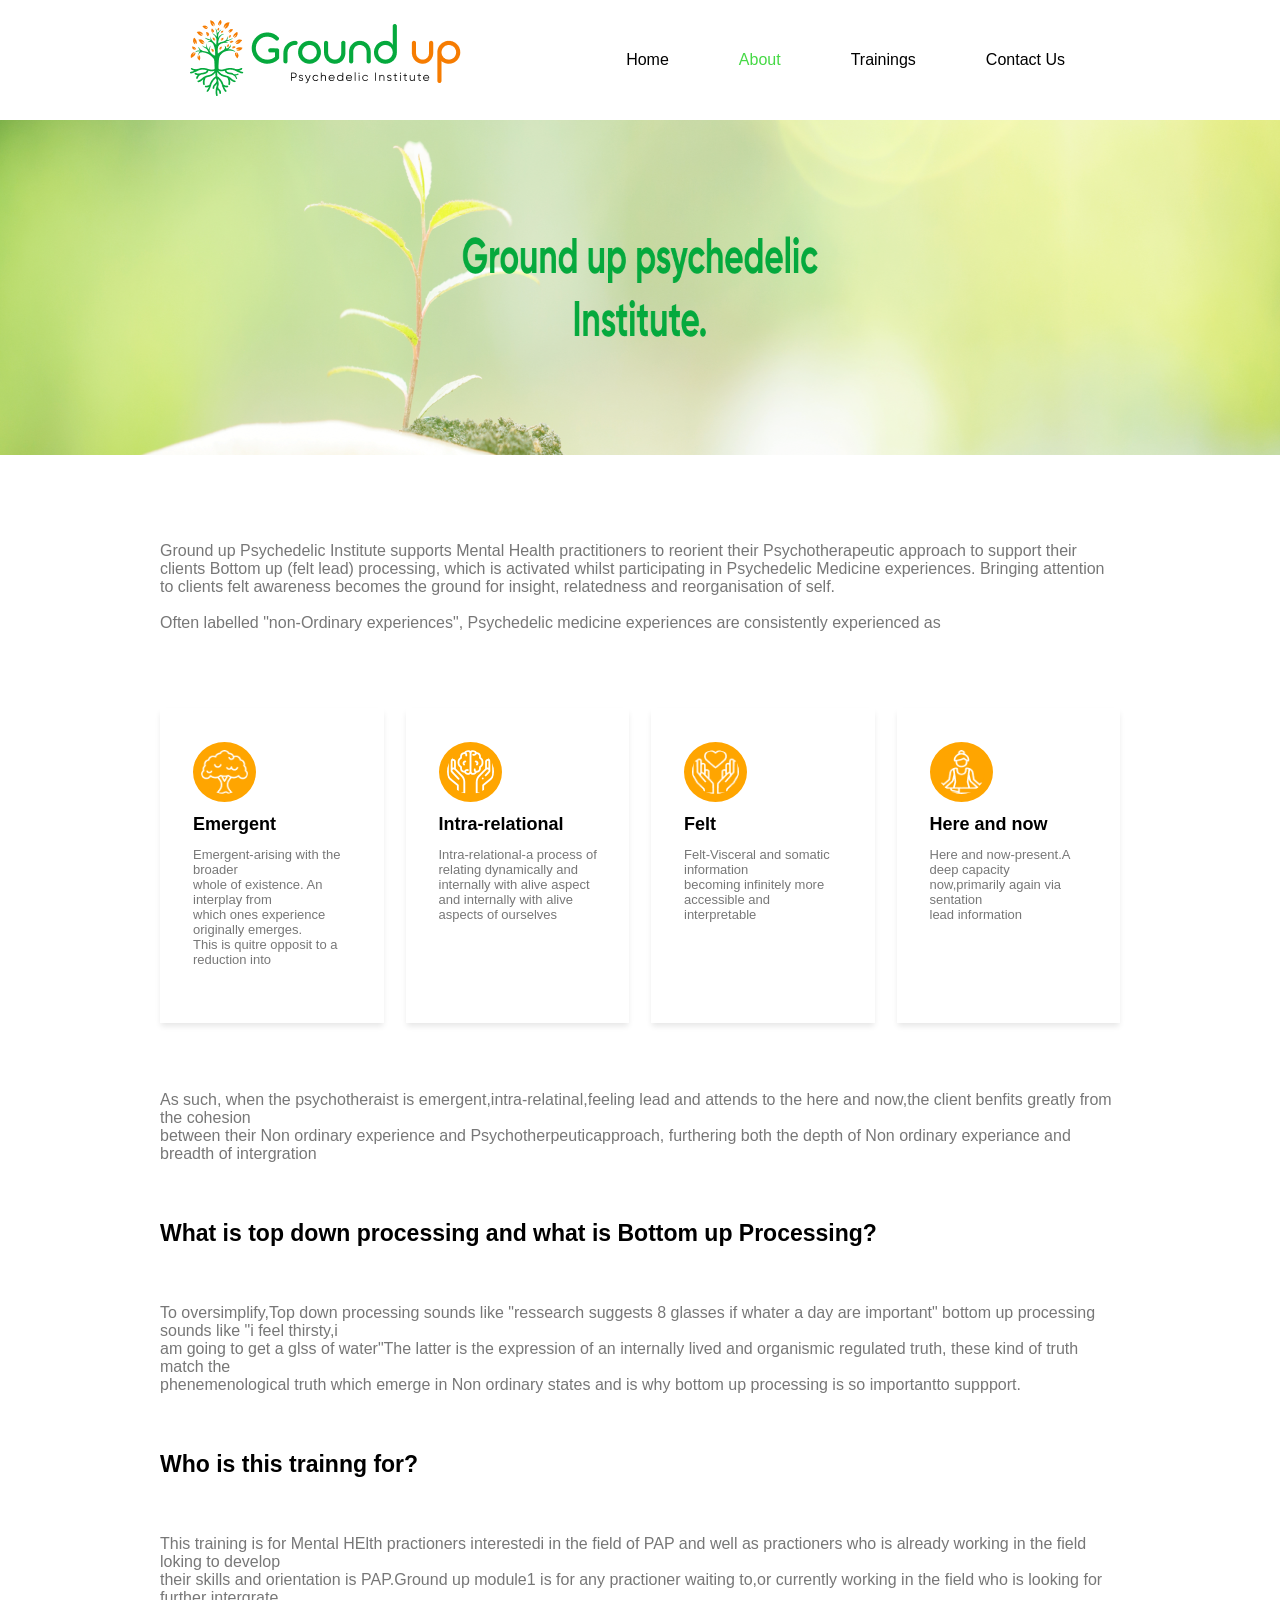
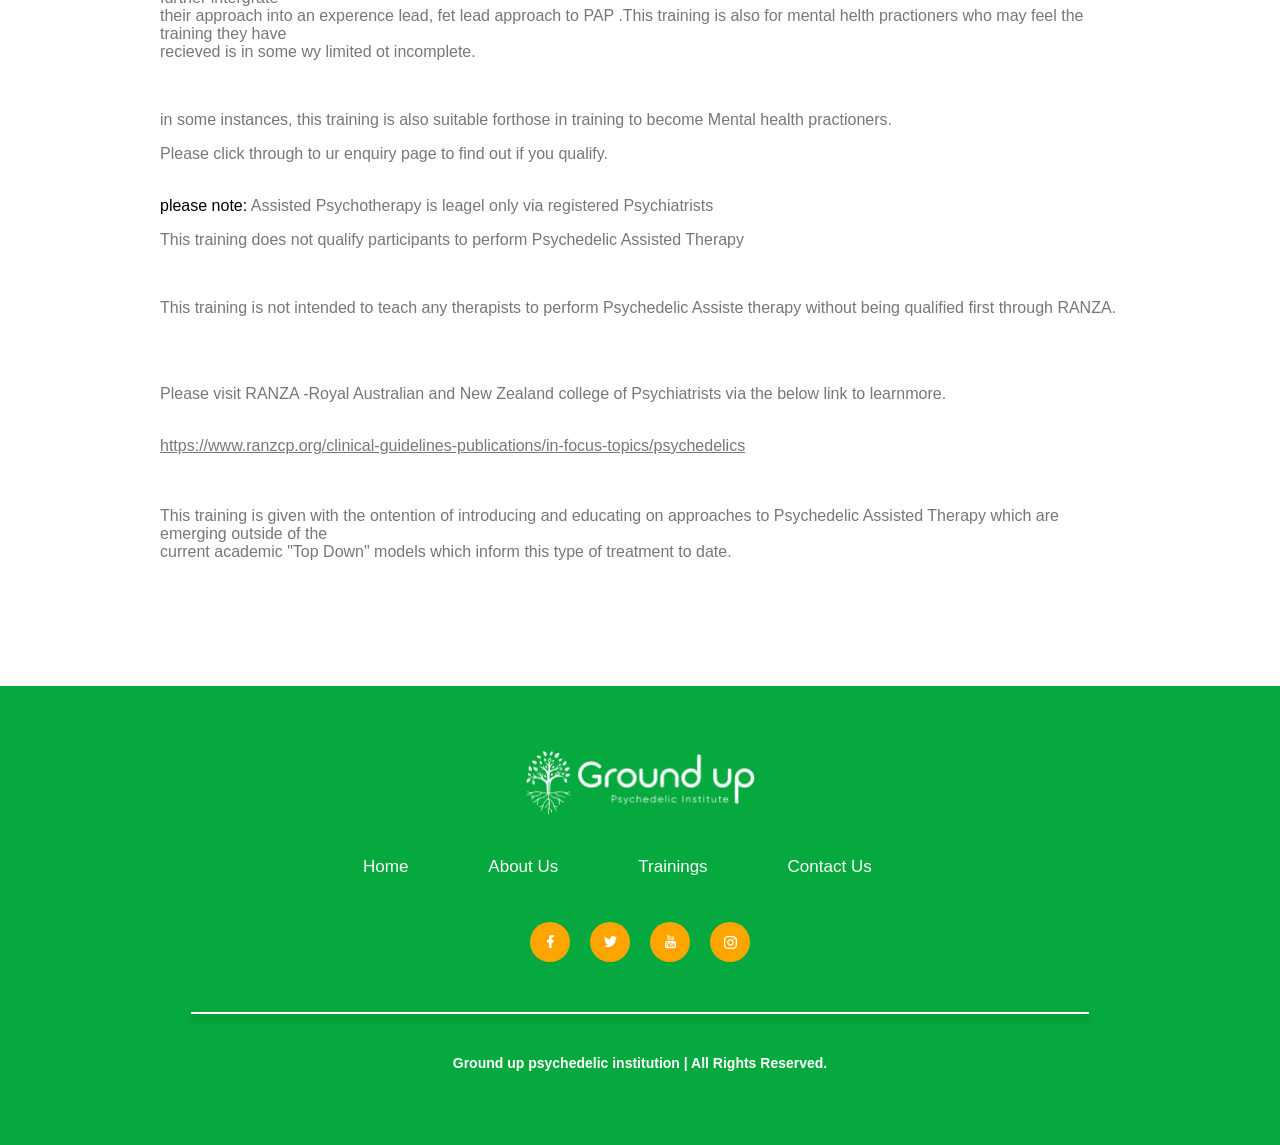
==== commit 02c1be07: "final stage2" ====
--- a/about.html
+++ b/about.html
@@ -212,10 +212,10 @@
             </div>
             <div class="mycontainer">
                 <img src="img/Vector@2x.png" alt="icon" >
-                <h1 style="font-size: 18px;">Intre-relational</h1>
-                <p style="font-size: 13px;">Intre-relational a process of relating<br>
-                   dynamically and internally with alive <br>
-                   aspect of ourself</p>
+                <h1 style="font-size: 18px;">Intra-relational</h1>
+                <p style="font-size: 13px;">Intra-relational-a process of relating
+                  dynamically and internally with alive aspect and internally with alive 
+                  aspects of ourselves </p>
             </div>
             <div class="mycontainer">
                 <img src="img/Vector (8).png" alt="icon">
@@ -260,18 +260,18 @@
     </section>
         <footer style="background-color: #05A93D;text-align: center;">
            <div>
-             <img src="img/Group 19.png" alt="logo" 
-             style="text-align: center;margin-top: 65px;width: 229px;height: 64.22px;">
+           <a href="home.page.html"><img src="img/Group 19.png" alt="logo" 
+             style="text-align: center;margin-top: 65px;width: 229px;height: 64.22px;"></a>
            </div>
              <div style="display: flex;flex-direction: row;gap: 80px;text-align: center;
-                            margin: auto;width: 554px;height: 21px;">
-                     <a href="home.page.html" style="font-size: 17px;color: white;">Home</h2></a>
-                     <a href="about.html" style="font-size: 17px;color: white;">About Us</h2>
-                     <a href="training.html" style="font-size: 17px;color: white;">Trainings</h2>
-                     <a href="contact.html" style="font-size: 17px;color: white;">Contact Us</h2>
+                            margin: auto;width: 554px;height: 21px;margin-top: 38px;">
+                     <a href="home.page.html" style="font-size: 17px;color: white;text-decoration: none;">Home</h2></a>
+                     <a href="about.html" style="font-size: 17px;color: white;text-decoration: none;">About Us</h2>
+                     <a href="training.html" style="font-size: 17px;color: white;text-decoration: none;">Trainings</h2>
+                     <a href="contact.html" style="font-size: 17px;color: white;text-decoration: none;">Contact Us</h2>
                 </div>
                 
-                    <div class="icons-row">
+          <div class="icons-row">
                         <div class="icon-box">
                             <img src="img/Vector (6).png" alt="icon">
                         </div>
@@ -285,11 +285,14 @@
                             <img src="img/Vector (3).png" alt="icon">
                         </div>
                     </div>
+                    <div>
+                      <hr style="border: 0.5px solid white;width: 70%;box-shadow: 0 4px 6px rgba(0, 0, 0, 0.3);">
+                    </div>
                     
-                    
-                        <div>
-                            <h3 style="font-size: 14px;color: white;">Ground up psychedelic institution | All Rights Reserved.</h3>
-                        </div>
+                        <div style="margin-top: 41px;"> 
+                            <h3 style="font-size: 14px;color: white;text-decoration: none;">Ground up psychedelic institution | All Rights Reserved.</h3>
+                        </diV><br>
+                        
                         <br><br>
 
 
--- a/icon.css
+++ b/icon.css
@@ -8,8 +8,8 @@
   background-color: orange;
   align-items: center;
   justify-content: center;
-  margin-top: 60px;
-  margin-bottom: 50px;
+  margin-top: 44px;
+  margin-bottom: 41px;
 }
 
 .icons-row {
@@ -76,7 +76,10 @@
     padding-top: 34px;
     padding-left: 33px;
     padding-right: 27px;
-    background-color: whitesmoke;
+    width: 380px;
+    height: 341px;
+    background-color:#FFFFFF;
+    box-shadow: 0 4px 6px -1px rgba(0, 0, 0, 0.1);
     
 }
 
@@ -117,6 +120,64 @@
     margin-bottom: 134px;
     
 }
+.mycontainer{
+    display: flex;
+    flex-direction: column;
+    align-items: flex-start;
+    justify-content: flex-start;
+    margin-top: 60px;
+    margin-bottom: 50px;
+    margin-left: 0;
+    margin-right: 0;
+    padding-bottom: 31px;
+    padding-top: 34px;
+    padding-left: 33px;
+    padding-right: 27px;
+    width: 283px;;
+    height: 250px;
+    background-color:#FFFFFF;
+    box-shadow: 0 4px 6px -1px rgba(0, 0, 0, 0.1);
+    
+}
+
+.mycontainers img{
+    width: 47px;
+    height: 44px;
+    border-radius: 50%;
+    border: 8px solid orange;
+    background-color: orange;
+    display: block;
+    align-self: flex-start;
+}
+
+.mycontainers h1{
+    margin-top: 12px;
+    margin-bottom: 0;
+    font-size: 21px;
+    text-align: left;
+
+}
+.mycontainers p{
+    margin-top: 12px;
+    margin-bottom: 0;
+    font-size: 13px;
+    color: #777777;
+    text-align: left;
+    width: 239px;
+    height: 65px;
+
+}
+.mycontainesrow{
+    display: flex;
+    justify-content: center;
+    align-items: flex-start;
+    gap: 20px;
+    margin:auto;
+    width:75%;
+    height: auto;
+    margin-top: 183px;
+    margin-bottom: 134px;
+}
 .mycontainer1{
     display: flex;
     flex-direction: column;
@@ -126,7 +187,7 @@
     margin-bottom: 10px;
     margin-left: 10px;
     margin-right: 0;
-    background-color: white;
+    background-color:#ffffff;
     padding-bottom: 34px;
     
 }
@@ -180,6 +241,8 @@
         color:#05A93D;
         text-decoration: none;
         margin-top: 24px;
+        display: inline-flex;
+        gap: 10px;
       }
 
 .mycontainer1 .module-tag,
@@ -226,7 +289,7 @@
 }
 .contact-section {
   padding: 80px 10%;
-  background: whitesmoke;
+  background:#EFFAF6;
   font-family: "Gilroy-Medium", sans-serif;
   margin: auto;
   max-width: 1500px;
@@ -292,6 +355,8 @@
   font-size: 16px;
   cursor: pointer;
   transition: 0.3s ease;
+  display: inline-flex;
+  gap: 10px;
 }
 
 .submit-btn:hover {
@@ -503,6 +568,22 @@
     box-sizing: border-box;
     margin: 0;
   }
+  .mycontaines-row {
+    width: 100%;
+    margin-top: 48px;
+    margin-bottom: 48px;
+    padding: 0 16px;
+    box-sizing: border-box;
+    flex-direction: column;
+    gap: 16px;
+  }
+
+  .mycontainers {
+    width: 100%;
+    box-sizing: border-box;
+    margin: 0;
+  }
+
 
   .mycontainer1-row {
     max-width: 100%;
@@ -645,12 +726,12 @@
   }
 
   footer > div:nth-child(2) {
-    width: 100% !important;
-    height: auto !important;
-    display: flex !important;
+    width: 100%;
+    height: auto;
+    display: flex;
     flex-wrap: wrap;
     justify-content: center;
-    gap: 14px 22px !important;
+    gap: 14px 22px;
     padding: 0 16px;
     box-sizing: border-box;
   }
@@ -693,7 +774,22 @@
     width: 100%;
     box-sizing: border-box;
   }
-
+.mycontaines-row {
+    width: 100%;
+    margin-top: 80px;
+    margin-bottom: 72px;
+    padding: 0 24px;
+    box-sizing: border-box;
+    display: grid;
+    grid-template-columns: 1fr 1fr;
+    gap: 20px;
+  }
+
+  .mycontainers{
+    margin: 0;
+    width: 100%;
+    box-sizing: border-box;
+  }
   .mycontainer1-row {
     max-width: 100%;
     padding: 0 24px 80px;
@@ -844,12 +940,12 @@
   }
 
   footer > div:nth-child(2) {
-    width: 100% !important;
-    height: auto !important;
-    display: flex !important;
+    width: 100%;
+    height: auto;
+    display: flex;
     flex-wrap: wrap;
     justify-content: center;
-    gap: 16px 24px !important;
+    gap: 16px 24px;
     padding: 0 20px;
     box-sizing: border-box;
   }
@@ -886,6 +982,22 @@
   }
 
   .mycontainer {
+    margin: 0;
+    width: calc((100% - 48px) / 4);
+    box-sizing: border-box;
+    padding: 24px 18px 26px;
+  }
+    .mycontaines-row {
+    width: 100%;
+    margin-top: 110px;
+    margin-bottom: 96px;
+    padding: 0 24px;
+    box-sizing: border-box;
+    display: flex;
+    gap: 16px;
+  }
+
+  .mycontainers {
     margin: 0;
     width: calc((100% - 48px) / 4);
     box-sizing: border-box;
@@ -1063,12 +1175,12 @@
   }
 
   footer > div:nth-child(2) {
-    width: auto !important;
-    height: auto !important;
-    display: flex !important;
+    width: auto;
+    height: auto;
+    display: flex;
     flex-wrap: nowrap;
     justify-content: center;
-    gap: 18px 40px !important;
+    gap: 18px 40px;
     padding: 0 24px;
     box-sizing: border-box;
   }
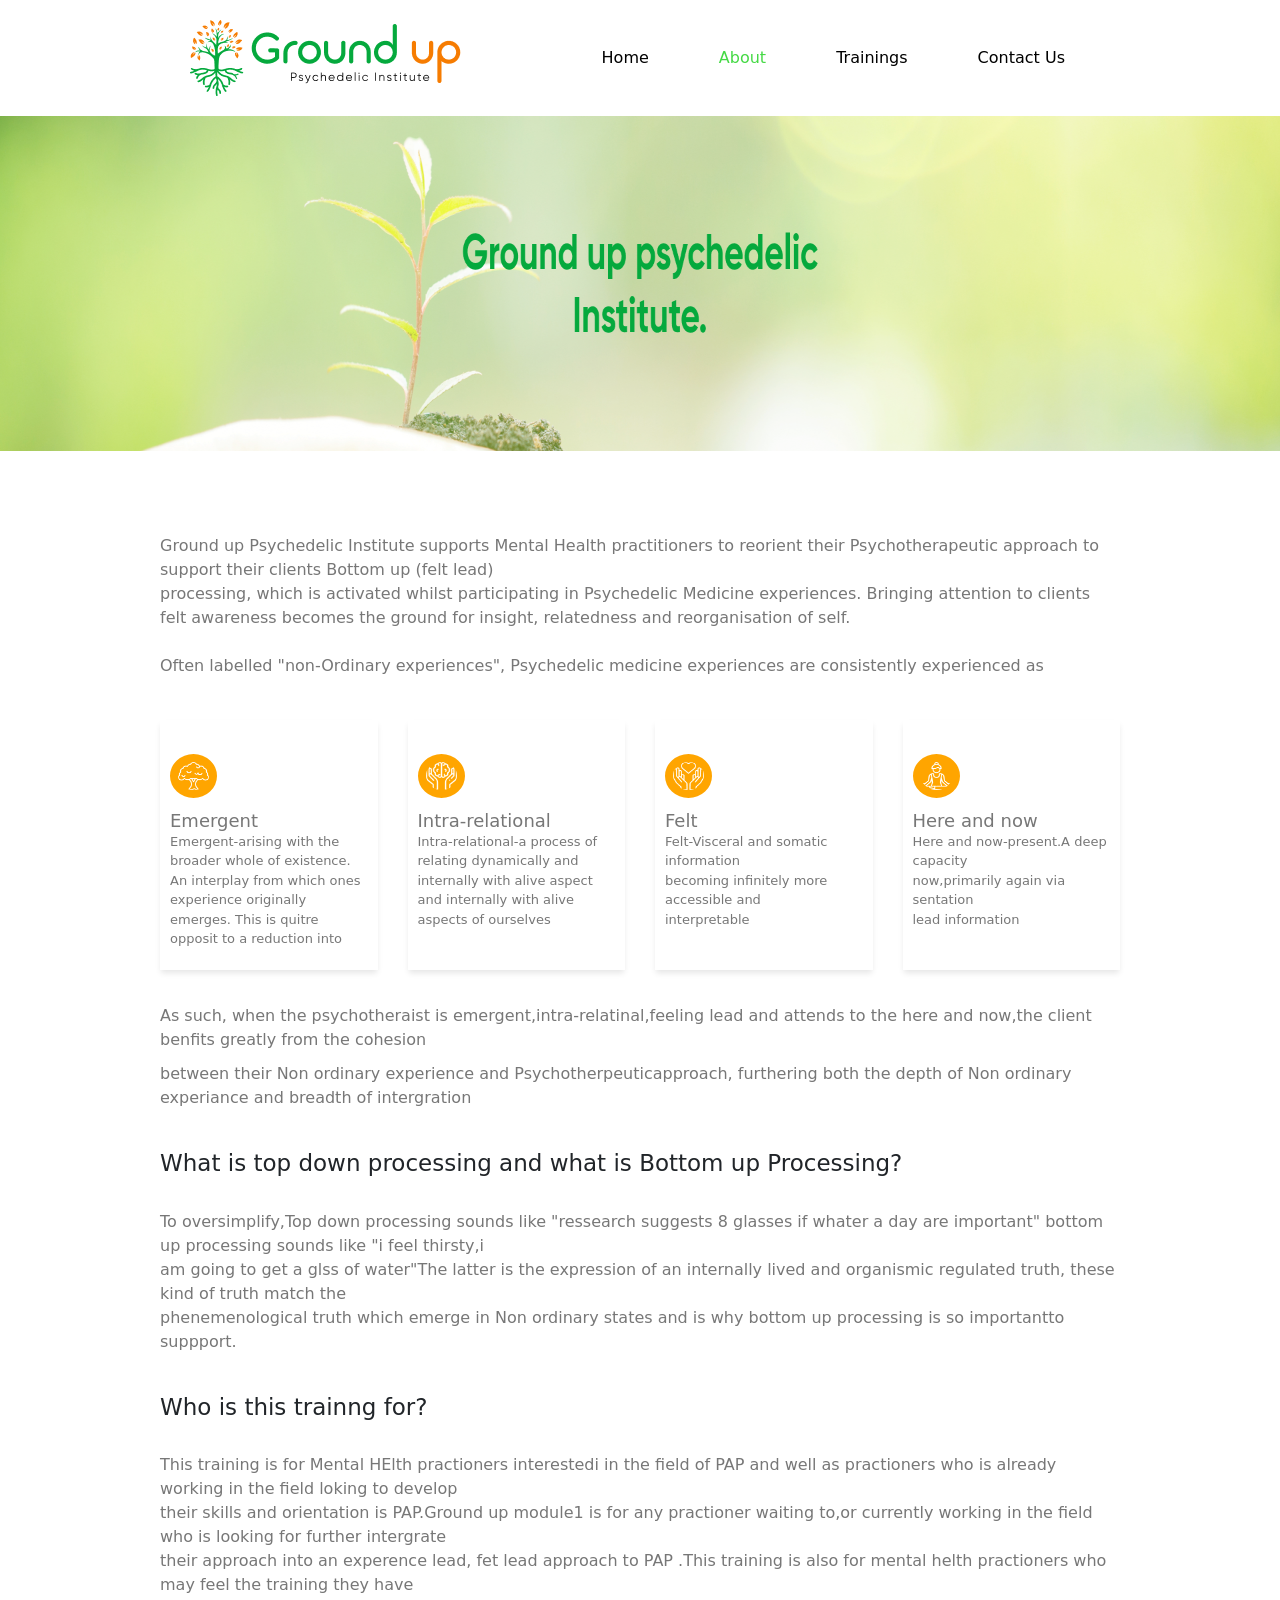
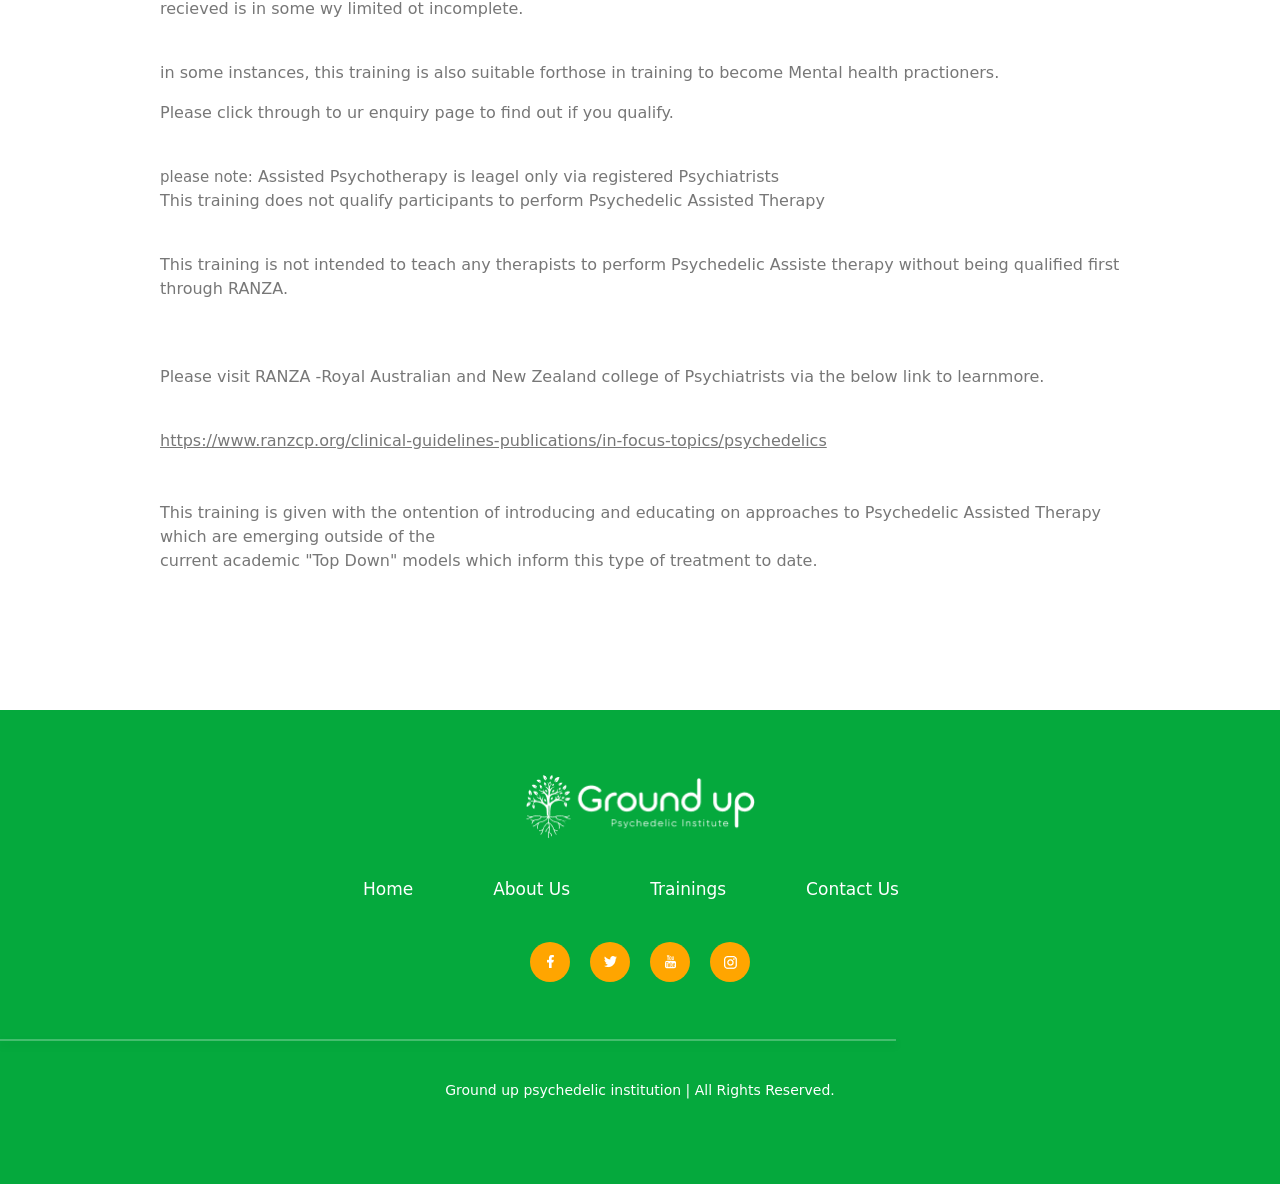
==== commit 0257ec08: "final stage3" ====
--- a/about.html
+++ b/about.html
@@ -1,302 +1,170 @@
 <!DOCTYPE html>
 <html lang="en">
-    <head>
-    <meta charset="UTF-8">
-    <meta name="viewport" content="width=device-width, initial-scale=1.0">
-    <title>Document</title>
-    <link rel="stylesheet" href="icon.css" />
-    <style>
-     body {
-        font-family: "Gilroy-Medium", sans-serif ;
-        margin: 0;
-      }
 
-      header {
-        display: flex;
-        align-items: center;
-        justify-content: space-between;
-        padding: 20px 120px;
-        padding-right: 200px;
-        padding-left: 190px;
-      }
+<head>
+  <meta charset="UTF-8">
+  <meta name="viewport" content="width=device-width, initial-scale=1.0">
+  <title>Document</title>
+  <link rel="stylesheet" href="style.css" />
+  <link href="https://cdn.jsdelivr.net/npm/bootstrap@5.0.2/dist/css/bootstrap.min.css" rel="stylesheet"
+    integrity="sha384-EVSTQN3/azprG1Anm3QDgpJLIm9Nao0Yz1ztcQTwFspd3yD65VohhpuuCOmLASjC" crossorigin="anonymous">
+  <script src="https://cdn.jsdelivr.net/npm/@popperjs/core@2.9.2/dist/umd/popper.min.js"
+    integrity="sha384-IQsoLXl5PILFhosVNubq5LC7Qb9DXgDA9i+tQ8Zj3iwWAwPtgFTxbJ8NT4GN1R8p"
+    crossorigin="anonymous"></script>
+  <script src="https://cdn.jsdelivr.net/npm/bootstrap@5.0.2/dist/js/bootstrap.min.js"
+    integrity="sha384-cVKIPhGWiC2Al4u+LWgxfKTRIcfu0JTxR+EQDz/bgldoEyl4H0zUF0QKbrJ0EcQF"
+    crossorigin="anonymous"></script>
+  
+</head>
 
-      .nav-links {
-        list-style: none;
-        display: flex;
-        gap: 40px;
-        margin: 0;
-        padding: 0;
-      }
+<body>
+  <header style="box-shadow: 0 4px 6px -1px rgba(0, 0, 0, 0.1);">
+    <div>
+      <a href="index.html">
+        <img src="img/Group 18.png" alt="logo">
+      </a>
+    </div>
+    <input type="checkbox" id="nav-toggle" class="nav-toggle">
+    <label for="nav-toggle" class="hamburger" aria-label="Open navigation menu">
+      <span></span>
+    </label>
+    <nav class="nav-menu">
+      <ol class="nav-links">
+        <li><a href="index.html">Home</a></li>
+        <li><a href="#about us" style="color: rgb(69, 217, 69);">About</a></li>
+        <li><a href="training.html">Trainings</a></li>
+        <li><a href="contact.html">Contact Us</a></li>
+      </ol>
+    </nav>
+  </header>
+  <section>
+    <img src="img/Frame 481803.png" alt="img" style="width: 100%;height: 335px;">
 
-      li a {
-        text-decoration: none;
-        color: black;
-      }
-
-      .nav-toggle {
-        display: none;
-      }
-
-      .hamburger {
-        display: none;
-        width: 36px;
-        height: 36px;
-        border: 1px solid #d9d9d9;
-        border-radius: 8px;
-        align-items: center;
-        justify-content: center;
-        cursor: pointer;
-        background: #fff;
-      }
-
-      .hamburger span,
-      .hamburger span::before,
-      .hamburger span::after {
-        display: block;
-        width: 18px;
-        height: 2px;
-        background: #1f1f1f;
-        position: relative;
-        transition: 0.25s ease;
-        content: "";
-      }
-
-      .hamburger span::before {
-        top: -6px;
-      }
-
-      .hamburger span::after {
-        top: 4px;
-      }
-
-      @media (max-width: 600px) {
-        header {
-          padding: 14px 16px;
-          position: relative;
-        }
-
-        .hamburger {
-          display: inline-flex;
-        }
-
-        .nav-menu {
-          display: none;
-          position: absolute;
-          right: 16px;
-          top: 62px;
-          background: #fff;
-          border: 1px solid #e8e8e8;
-          border-radius: 12px;
-          box-shadow: 0 14px 34px rgba(0, 0, 0, 0.08);
-          padding: 12px 16px;
-          z-index: 1000;
-        }
-
-        .nav-links {
-          flex-direction: column;
-          gap: 14px;
-          min-width: 160px;
-        }
-
-        .nav-toggle:checked ~ .nav-menu {
-          display: block;
-        }
-      }
-
-      @media (min-width: 601px) and (max-width: 768px) {
-        header {
-          padding: 16px 24px;
-          position: relative;
-        }
-
-        .hamburger {
-          display: inline-flex;
-        }
-
-        .nav-menu {
-          display: none;
-          position: absolute;
-          right: 24px;
-          top: 66px;
-          background: #fff;
-          border: 1px solid #e8e8e8;
-          border-radius: 12px;
-          box-shadow: 0 14px 34px rgba(0, 0, 0, 0.08);
-          padding: 14px 18px;
-          z-index: 1000;
-        }
-
-        .nav-links {
-          flex-direction: column;
-          gap: 16px;
-          min-width: 180px;
-        }
-
-        .nav-toggle:checked ~ .nav-menu {
-          display: block;
-        }
-      }
-
-      @media (min-width: 769px) and (max-width: 998px) {
-        header {
-          padding: 18px 72px;
-          padding-right: 86px;
-          padding-left: 78px;
-        }
-
-        .nav-menu {
-          display: block;
-        }
-
-        .nav-links {
-          gap: 28px;
-        }
-
-        li a {
-          font-size: 15px;
-        }
-
-        header img {
-          width: 170px;
-          height: auto;
-        }
-      }
-
-     
-            
-    </style>
-</head>
-<body>
-   
-    <header style="box-shadow: 0 4px 6px -1px rgba(0, 0, 0, 0.1);">
-        <div>
-        <a href="home.page.html">    
-         <img src="img/Group 18.png" alt="logo">
-        </a>
+  </section>
+  <section>
+    <div style="margin: auto;width: 75%;text-align: left;height: auto;margin-top: 83px;">
+      <p style="font-size: 16px;color: #777777;">Ground up Psychedelic Institute supports Mental Health practitioners to
+        reorient
+        their Psychotherapeutic approach to support their clients Bottom up (felt lead)<br><span style="height: 10px;"></span> processing,
+        which is activated whilst participating in Psychedelic Medicine experiences. Bringing attention
+        to clients felt awareness becomes the ground for insight, relatedness and reorganisation of self.<br><span style="height: 10px;"></span><br>
+        Often labelled "non-Ordinary experiences", Psychedelic medicine experiences are consistently experienced as</p>
+    </div>
+  </section>
+  <section>
+    <div class="mycontainesrow ">
+      <div class="mycontainers">
+          <img src="img/Vector (7).png" alt="icon">
+          <h1 style="font-size: 18px;">Emergent</h1>
+          <p style="font-size: 13px;">Emergent-arising with the broader whole of existence.
+            An interplay from which ones experience originally emerges.
+            This is quitre opposit to a reduction into
+          </p>
         </div>
-            <input type="checkbox" id="nav-toggle" class="nav-toggle">
-            <label for="nav-toggle" class="hamburger" aria-label="Open navigation menu">
-                <span></span>
-            </label>
-            <nav class="nav-menu"> 
-                <ol class="nav-links">
-                    <li><a href="home.page.html">Home</a></li>
-                    <li><a href="#about us" style="color: rgb(69, 217, 69);">About</a></li>
-                    <li><a href="training.html">Trainings</a></li>
-                    <li><a href="contact.html">Contact Us</a></li>
-                </ol>
-            </nav>
-    </header>        
-    <section>
-        <img src="img/Frame 481803.png" alt="img" style="width: 100%;height: 335px;">
-
+      <div class="mycontainers">
+        <img src="img/Vector@2x.png" alt="icon">
+        <h1 style="font-size: 18px;">Intra-relational</h1>
+        <p style="font-size: 13px;">Intra-relational-a process of relating
+          dynamically and internally with alive aspect and internally with alive
+          aspects of ourselves </p>
+      </div>
+      <div class="mycontainers">
+        <img src="img/Vector (8).png" alt="icon">
+        <h1 style="font-size: 18px;">Felt</h1>
+        <p style="font-size: 13px;">Felt-Visceral and somatic information<br>
+          becoming infinitely more accessible and <br>
+          interpretable</p>
+      </div>
+      <div class="mycontainers">
+        <img src="img/Vector (9).png" alt="icon">
+        <h1 style="font-size: 18px;">Here and now</h1>
+        <p style="font-size: 13px;">Here and now-present.A deep capacity<br>
+          now,primarily again via sentation<br>
+          lead information</p>
+      </div>
+    </div>
     </section>
     <section>
-        <div style="margin: auto;width: 75%;text-align: left;height: auto;margin-top: 83px;">
-            <p style="font-size: 16px;color: #777777;">Ground up Psychedelic Institute supports Mental Health practitioners to reorient 
-                their Psychotherapeutic approach to support their clients Bottom up (felt lead) processing, 
-                which is activated whilst participating in Psychedelic Medicine experiences. Bringing attention 
-                to clients felt awareness becomes the ground for insight, relatedness and reorganisation of self.<br><br>
-                Often labelled "non-Ordinary experiences", Psychedelic medicine experiences are consistently experienced as</p>
+      <div style="margin: auto;width: 75%;text-align: left;height: auto;margin-top: 18px;margin-bottom: 89px;">
+        <p style="font-size: 16px;color: #777777;">As such, when the psychotheraist is emergent,intra-relatinal,feeling
+          lead and attends to the here and now,the client benfits greatly from the cohesion<br><span style="display: block;height: 10px;"></span>
+          between their Non ordinary experience and Psychotherpeuticapproach, furthering both the depth of Non ordinary
+          experiance and breadth of intergration
+        </p><br>
+        <h1 style="font-size: 23px;">What is top down processing and what is Bottom up Processing? </h1><br>
+        <p style="font-size: 16px;color: #777777;">To oversimplify,Top down processing sounds like "ressearch suggests 8
+          glasses if whater a day are important" bottom up processing sounds like "i feel thirsty,i<br>
+          am going to get a glss of water"The latter is the expression of an internally lived and organismic regulated
+          truth, these kind of truth match the <br>
+          phenemenological truth which emerge in Non ordinary states and is why bottom up processing is so importantto
+          suppport. </p><br>
+        <h1 style="font-size: 23px;">Who is this trainng for?</h1><br>
+        <p style="font-size: 16px;color: #777777;">This training is for Mental HElth practioners interestedi in the
+          field of PAP and well as practioners who is already working in the field loking to develop<br>
+          their skills and orientation is PAP.Ground up module1 is for any practioner waiting to,or currently working in
+          the field who is looking for further intergrate<br>
+          their approach into an experence lead, fet lead approach to PAP .This training is also for mental helth
+          practioners who may feel the training they have<br>
+          recieved is in some wy limited ot incomplete.</p><br>
+        <p style="font-size: 16px;color: #777777;"> in some instances, this training is also suitable forthose in
+          training to become Mental health practioners.</p>
+        <p style="font-size: 16px;color: #777777;"> Please click through to ur enquiry page to find out if you qualify.
+        </p><br>
+        <p style="display: inline;">please note:</p>
+        <p style="font-size: 16px;color: #777777;display: inline;"> Assisted Psychotherapy is leagel only via registered
+          Psychiatrists</p>
+        <p style="font-size: 16px;color: #777777;"> This training does not qualify participants to perform Psychedelic
+          Assisted Therapy </p><br>
+        <p style="font-size: 16px;color: #777777;"> This training is not intended to teach any therapists to perform
+          Psychedelic Assiste therapy without being qualified first through RANZA.</p><br><br>
+        <p style="font-size: 16px;color: #777777;">Please visit RANZA -Royal Australian and New Zealand college of
+          Psychiatrists via the below link to learnmore.</p><br>
+        <a href="https://www.ranzcp.org/clinical-guidelines-publications/in-focus-topics/psychedelics"
+          style="color: #777777;">https://www.ranzcp.org/clinical-guidelines-publications/in-focus-topics/psychedelics</a><br><br><br>
+        <P style="font-size: 16px;color: #777777;">This training is given with the ontention of introducing and
+          educating on approaches to Psychedelic Assisted Therapy which are emerging outside of the<br>
+          current academic "Top Down" models which inform this type of treatment to date.</P>
+      </div> <br><br>
+    </section>
+    <footer style="background-color: #05A93D;text-align: center;">
+      <div>
+        <a href="index.html"><img src="img/Group 19.png" alt="logo"
+            style="text-align: center;margin-top: 65px;width: 229px;height: 64.22px;"></a>
+      </div>
+      <div style="display: flex;flex-direction: row;gap: 80px;text-align: center;
+                            margin: auto;width: 554px;height: 21px;margin-top: 38px;">
+        <a href="index.html" style="font-size: 17px;color: white;text-decoration: none;">Home</h2></a>
+        <a href="about.html" style="font-size: 17px;color: white;text-decoration: none;">About Us</h2>
+          <a href="training.html" style="font-size: 17px;color: white;text-decoration: none;">Trainings</h2>
+            <a href="contact.html" style="font-size: 17px;color: white;text-decoration: none;">Contact Us</h2>
+      </div>
+
+      <div class="icons-row">
+        <div class="icon-box">
+          <img src="img/Vector (6).png" alt="icon">
         </div>
-    </section>
-    <section>
-        <div class="mycontainer-row" style="margin-top: 10%;margin: auto;width: 75%;height: auto;gap: 22px;">
-            <div class="mycontainer">
-                <img src="img/Vector (7).png" alt="icon">
-                <h1 style="font-size: 18px;">Emergent</h1>
-                <p style="font-size: 13px;">Emergent-arising with the broader<br>whole of existence.
-                    An interplay from<br>which ones experience originally emerges.<br>
-                    This is quitre opposit to a reduction into
-                </p>
-            </div>
-            <div class="mycontainer">
-                <img src="img/Vector@2x.png" alt="icon" >
-                <h1 style="font-size: 18px;">Intra-relational</h1>
-                <p style="font-size: 13px;">Intra-relational-a process of relating
-                  dynamically and internally with alive aspect and internally with alive 
-                  aspects of ourselves </p>
-            </div>
-            <div class="mycontainer">
-                <img src="img/Vector (8).png" alt="icon">
-                <h1 style="font-size: 18px;">Felt</h1>
-                <p style="font-size: 13px;">Felt-Visceral and somatic information<br>
-                   becoming infinitely more accessible and <br>
-                   interpretable</p>
-            </div>
-            <div class="mycontainer">
-                <img src="img/Vector (9).png" alt="icon">
-                <h1 style="font-size: 18px;">Here and now</h1>
-                <p style="font-size: 13px;">Here and now-present.A deep capacity<br>
-                   now,primarily again via sentation<br>
-                   lead information</p>
-            </div>
+        <div class="icon-box">
+          <img src="img/Vector (5).png" alt="icon">
         </div>
-    </sectÅion>
-    <section>
-        <div style="margin: auto;width: 75%;text-align: left;height: auto;margin-top: 18px;margin-bottom: 89px;">
-            <p style="font-size: 16px;color: #777777;">As such, when the psychotheraist is emergent,intra-relatinal,feeling lead and attends to the here and now,the client benfits greatly from the cohesion<br>
-                between their Non ordinary experience and Psychotherpeuticapproach, furthering both the depth of Non ordinary experiance and breadth of intergration
-                </p><br>
-                <h1 style="font-size: 23px;">What is top down processing and what is Bottom up Processing? </h1><br>
-                <p style="font-size: 16px;color: #777777;">To oversimplify,Top down processing sounds like "ressearch suggests 8 glasses if whater a day are important" bottom up processing sounds like "i feel thirsty,i<br>
-                    am going to get a glss of water"The latter is the expression of an internally lived and organismic regulated truth, these kind of truth match the <br>
-                   phenemenological truth which emerge in Non ordinary states and is why bottom up processing is so importantto suppport. </p><br>
-                <h1 style="font-size: 23px;">Who is this trainng for?</h1><br>
-                <p style="font-size: 16px;color: #777777;">This training is for Mental HElth practioners interestedi in the field of PAP and well as practioners who is already working in the field loking to develop<br>
-                their skills and orientation is PAP.Ground up module1 is for any practioner waiting to,or currently working in the field who is looking for further intergrate<br>
-               their approach into an experence lead, fet lead approach to PAP .This training is also for mental helth practioners who may feel the training they have<br>
-            recieved is in some wy limited ot incomplete.</p><br>
-            <p style="font-size: 16px;color: #777777;"> in some instances, this training is also suitable forthose in training to become Mental health practioners.</p>
-            <p style="font-size: 16px;color: #777777;"> Please click through to ur enquiry page to find out if you qualify.</p><br>
-            <p style="display: inline;">please note:</p><p style="font-size: 16px;color: #777777;display: inline;"> Assisted Psychotherapy is leagel only via registered Psychiatrists</p>
-            <p style="font-size: 16px;color: #777777;"> This training does not qualify participants to perform Psychedelic Assisted Therapy </p><br>
-            <p style="font-size: 16px;color: #777777;"> This training is not intended to teach any therapists to perform Psychedelic Assiste therapy without being qualified first through RANZA.</p><br><br>
-            <p style="font-size: 16px;color: #777777;">Please visit RANZA -Royal Australian and New Zealand college of Psychiatrists via the below link to learnmore.</p><br>
-            <a href="https://www.ranzcp.org/clinical-guidelines-publications/in-focus-topics/psychedelics" style="color: #777777;">https://www.ranzcp.org/clinical-guidelines-publications/in-focus-topics/psychedelics</a><br><br><br>
-            <P style="font-size: 16px;color: #777777;">This training is given with the ontention of introducing and educating on approaches to Psychedelic Assisted Therapy which are emerging outside of the<br>
-            current academic "Top Down" models which inform this type of treatment to date.</P>
-        </div> <br><br>   
-    </section>
-        <footer style="background-color: #05A93D;text-align: center;">
-           <div>
-           <a href="home.page.html"><img src="img/Group 19.png" alt="logo" 
-             style="text-align: center;margin-top: 65px;width: 229px;height: 64.22px;"></a>
-           </div>
-             <div style="display: flex;flex-direction: row;gap: 80px;text-align: center;
-                            margin: auto;width: 554px;height: 21px;margin-top: 38px;">
-                     <a href="home.page.html" style="font-size: 17px;color: white;text-decoration: none;">Home</h2></a>
-                     <a href="about.html" style="font-size: 17px;color: white;text-decoration: none;">About Us</h2>
-                     <a href="training.html" style="font-size: 17px;color: white;text-decoration: none;">Trainings</h2>
-                     <a href="contact.html" style="font-size: 17px;color: white;text-decoration: none;">Contact Us</h2>
-                </div>
-                
-          <div class="icons-row">
-                        <div class="icon-box">
-                            <img src="img/Vector (6).png" alt="icon">
-                        </div>
-                        <div class="icon-box">
-                            <img src="img/Vector (5).png" alt="icon">
-                        </div>
-                        <div class="icon-box">
-                            <img src="img/Vector (4).png" alt="icon">
-                        </div>
-                        <div class="icon-box">
-                            <img src="img/Vector (3).png" alt="icon">
-                        </div>
-                    </div>
-                    <div>
-                      <hr style="border: 0.5px solid white;width: 70%;box-shadow: 0 4px 6px rgba(0, 0, 0, 0.3);">
-                    </div>
-                    
-                        <div style="margin-top: 41px;"> 
-                            <h3 style="font-size: 14px;color: white;text-decoration: none;">Ground up psychedelic institution | All Rights Reserved.</h3>
-                        </diV><br>
-                        
-                        <br><br>
+        <div class="icon-box">
+          <img src="img/Vector (4).png" alt="icon">
+        </div>
+        <div class="icon-box">
+          <img src="img/Vector (3).png" alt="icon">
+        </div>
+      </div>
+      <div>
+        <hr style="border: 0.5px solid white;width: 70%;box-shadow: 0 4px 6px rgba(0, 0, 0, 0.3);">
+      </div>
 
+      <div style="margin-top: 41px;">
+        <h3 style="font-size: 14px;color: white;text-decoration: none;">Ground up psychedelic institution | All Rights
+          Reserved.</h3>
+      </diV><br>
 
-        </footer>
-    
+      <br><br>
+    </footer>
+
 </body>
-</html>
+
+</html>
--- a/style.css
+++ b/style.css
@@ -0,0 +1,1353 @@
+
+ body {
+        font-family: "Gilroy-Medium", sans-serif ;
+        margin: 0;
+      }
+      p{
+        color: #777777;
+        font-size: 15px;
+      }
+
+      header {
+        display: flex;
+        align-items: center;
+        justify-content: space-between;
+        padding: 20px 120px;
+        padding-right: 200px;
+        padding-left: 190px;
+      }
+
+      .nav-links {
+        list-style: none;
+        display: flex;
+        gap: 40px;
+        margin: 0;
+        padding: 0;
+      }
+
+      li a {
+        text-decoration: none;
+        color: black;
+      }
+
+      .nav-toggle {
+        display: none;
+      }
+
+      .hamburger {
+        display: none;
+        width: 36px;
+        height: 36px;
+        border: 1px solid #d9d9d9;
+        border-radius: 8px;
+        align-items: center;
+        justify-content: center;
+        cursor: pointer;
+        background: #fff;
+      }
+
+      .hamburger span,
+      .hamburger span::before,
+      .hamburger span::after {
+        display: block;
+        width: 18px;
+        height: 2px;
+        background: #1f1f1f;
+        position: relative;
+        transition: 0.25s ease;
+        content: "";
+      }
+
+      .hamburger span::before {
+        top: -6px;
+      }
+
+      .hamburger span::after {
+        top: 4px;
+      }
+
+      @media (max-width: 600px) {
+        header {
+          padding: 14px 16px;
+          position: relative;
+        }
+
+        .hamburger {
+          display: inline-flex;
+        }
+
+        .nav-menu {
+          display: none;
+          position: absolute;
+          right: 16px;
+          top: 62px;
+          background: #fff;
+          border: 1px solid #e8e8e8;
+          border-radius: 12px;
+          box-shadow: 0 14px 34px rgba(0, 0, 0, 0.08);
+          padding: 12px 16px;
+          z-index: 1000;
+        }
+
+        .nav-links {
+          flex-direction: column;
+          gap: 14px;
+          min-width: 160px;
+        }
+
+        .nav-toggle:checked ~ .nav-menu {
+          display: block;
+        }
+      }
+
+      @media (min-width: 601px) and (max-width: 768px) {
+        header {
+          padding: 16px 24px;
+          position: relative;
+        }
+
+        .hamburger {
+          display: inline-flex;
+        }
+
+        .nav-menu {
+          display: none;
+          position: absolute;
+          right: 24px;
+          top: 66px;
+          background: #fff;
+          border: 1px solid #e8e8e8;
+          border-radius: 12px;
+          box-shadow: 0 14px 34px rgba(0, 0, 0, 0.08);
+          padding: 14px 18px;
+          z-index: 1000;
+        }
+
+        .nav-links {
+          flex-direction: column;
+          gap: 16px;
+          min-width: 180px;
+        }
+
+        .nav-toggle:checked ~ .nav-menu {
+          display: block;
+        }
+      }
+
+      @media (min-width: 769px) and (max-width: 998px) {
+        header {
+          padding: 18px 72px;
+          padding-right: 86px;
+          padding-left: 78px;
+        }
+
+        .nav-menu {
+          display: block;
+        }
+
+        .nav-links {
+          gap: 28px;
+        }
+
+        li a {
+          font-size: 15px;
+        }
+
+        header img {
+          width: 170px;
+          height: auto;
+        }
+      }
+
+.icon-box {
+  width: 40px;
+  height: 40px;
+  border: 1px ;
+  border-radius: 50%;
+  display: flex;
+  background-color: orange;
+  align-items: center;
+  justify-content: center;
+  margin-top: 44px;
+  margin-bottom: 41px;
+}
+
+.icons-row {
+  display: flex;
+  justify-content: center;
+  gap: 20px;
+}
+
+.container {
+        position: relative;
+        width: 100%;
+        margin: 0 auto;
+      }
+
+      .container > img {
+        width: 100%;
+        height: auto;
+        display: block;
+      }
+
+      .hero-content {
+        position: absolute;
+        top: 50%;
+        right: 8%;
+        transform: translateY(-50%);
+        width: min(560px, 50%);
+        text-align: left;
+      }
+
+      .hero-content h1 {
+        margin: 0;
+        line-height: 1.1;
+        font-size: 52px;
+
+      }
+
+      .hero-content p {
+        margin-top: 16px;
+        color: #4A4949;
+        font-size: 16px;
+      }
+ .btn {
+        display: inline-flex;
+        align-items: center;
+        gap: 10px;
+        margin-top: 14px;
+        padding: 8px 14px 8px 26px;
+        background-color: #05A93D;
+        color: #fff;
+        text-decoration: none;
+        border-radius: 999px;
+      }
+
+.mycontainer{
+    display: flex;
+    flex-direction: column;
+    align-items: flex-start;
+    justify-content: flex-start;
+    margin-top: 60px;
+    margin-bottom: 50px;
+    margin-left: 0;
+    margin-right: 0;
+    padding-bottom: 31px;
+    padding-top: 34px;
+    padding-left: 33px;
+    padding-right: 27px;
+    width: 480px;
+    height: 341px;
+    background-color:#FFFFFF;
+    box-shadow: 0 4px 6px -1px rgba(0, 0, 0, 0.1);
+    
+}
+
+.mycontainer img{
+    width: 47px;
+    height: 44px;
+    border-radius: 50%;
+    border: 8px solid orange;
+    background-color: orange;
+    display: block;
+    align-self: flex-start;
+}
+
+.mycontainer h1{
+    margin-top: 12px;
+    margin-bottom: 0;
+    font-size: 21px;
+    text-align: left;
+
+}
+.mycontainer p{
+    margin-top: 12px;
+    margin-bottom: 0;
+    font-size: 15px;
+    color: #777777;
+    text-align: left;
+
+}
+.mycontainer-row{
+    display: flex;
+    justify-content: center;
+    align-items: flex-start;
+    gap: 30px;
+    margin:auto;
+    width:1500px;
+    height: auto;
+    margin-top: 183px;
+    margin-bottom: 134px;
+    
+}
+.mycontainers {
+    display: flex;
+    flex-direction: column;
+    align-items: flex-start;
+    justify-content: flex-start;
+    margin-top: 30px;
+    margin-bottom: 30px;
+    margin-left: 0;
+    margin-right: 0;
+    padding-bottom: 31px;
+    padding-top: 34px;
+    padding-left: 10px;
+    padding-right: 10px;
+    width: 280px;
+    height: 250px;
+    background-color:#FFFFFF;
+    box-shadow: 0 4px 6px -1px rgba(0, 0, 0, 0.1);
+    
+}
+
+.mycontainers img{
+    width: 47px;
+    height: 44px;
+    border-radius: 50%;
+    border: 8px solid orange;
+    background-color: orange;
+    display: block;
+    align-self: flex-start;
+}
+
+.mycontainers h1{
+    margin-top: 12px;
+    margin-bottom: 0;
+    font-size: 21px;
+    text-align: left;
+
+}
+.mycontainers{
+    margin-top: 12px;
+    margin-bottom: 0;
+    font-size: 17px;
+    color: #777777;
+    text-align: left;
+
+}
+.mycontainesrow{
+    display: flex;
+    justify-content: center;
+    align-items: flex-start;
+    gap: 30px;
+    margin:auto;
+    width:75%;
+    height: auto;
+    margin-top: 30px;
+    margin-bottom: 34px;
+    
+}
+
+.mycontainer1{
+    display: flex;
+    flex-direction: column;
+    align-items: flex-start;
+    justify-content: flex-start;
+    margin-top: 60px;
+    margin-bottom: 10px;
+    margin-left: 10px;
+    margin-right: 0;
+    background-color:#ffffff;
+    padding-bottom: 34px;
+    
+}
+
+.mycontainer1 img{
+    width: 320px;
+    height: 210px;
+    display: block;
+
+}
+
+.mycontainer1 h1{
+    margin-top: 12px;
+    margin-bottom: 0;
+    font-size: 18px;
+    text-align: left;
+
+}
+.mycontainer1 p{
+    margin-top: 12px;
+    margin-bottom: 0;
+    font-size: 17px;
+    color: #777777;
+    text-align: left;
+
+}
+.mycontainer1-row{
+    display: flex;
+    justify-content: center;
+    align-items: flex-start;
+    gap: 30px;
+    margin:auto;
+    max-width:800px;
+    height: auto;
+    padding-bottom: 117px;
+    
+}
+
+.module-tag{
+    background-color: #05A93D;
+    color: #fff;
+    font-size: 14px;
+    border: 4px solid #05A93D;
+    width: 75px;
+    margin-top: 0;
+    margin-left: 0;
+    text-align: center;
+}
+.btn1{
+         display: inline-block;
+        color:#05A93D;
+        text-decoration: none;
+        margin-top: 24px;
+        display: inline-flex;
+        gap: 10px;
+      }
+
+.mycontainer1 .module-tag,
+.mycontainer1 h1,
+.mycontainer1 p,
+.mycontainer1 .btn1{
+    margin-left: 33px;
+    margin-right: 27px;
+}
+.mycontainer2{
+    width:50%;
+    text-align: left;
+}
+.mycontainer2 h1{
+    font-size: 44px;
+    color: #05A93D;
+}
+.mycontainer2 img{
+    width: 439px;
+    height: 494px;
+}
+.mycontainer2 p{
+    font-size: 16px;
+    color: #777777;
+}
+.mycontainer2-row{
+    display: flex;
+    justify-content: center;
+    align-items: flex-start;
+    gap: 100px;
+    margin:auto;
+    max-width:1000px;
+    height: auto;
+    margin-bottom: 132px;
+    margin-top: 135px;
+    
+}
+.robbie{
+    margin: 0%;
+    padding-left: 334px;
+    padding-right: 350px;
+    padding-top: 134px;
+    padding-bottom: 140px;
+}
+.contact-section {
+  padding: 80px 10%;
+  background:#EFFAF6;
+  font-family: "Gilroy-Medium", sans-serif;
+  margin: auto;
+  max-width: 1500px;
+  padding-left: 334px;
+  padding-right: 334px;
+}
+
+.contact-container h2 {
+  font-size: 40px;
+  font-weight: 600;
+  margin-bottom: 50px;
+}
+
+.contact-form {
+  width: 100%;
+}
+
+.form-row {
+  display: flex;
+  gap: 40px;
+  margin-bottom: 40px;
+}
+
+.form-group {
+  flex: 1;
+  display: flex;
+  flex-direction: column;
+}
+
+.form-group label {
+  font-size: 14px;
+  color: #555;
+  margin-bottom: 10px;
+}
+
+.form-group input,
+.form-group textarea {
+  border: none;
+  border-bottom: 2px solid #ccc;
+  padding: 8px 0;
+  font-size: 16px;
+  outline: none;
+  
+  background: transparent;
+}
+
+.form-group input:focus,
+.form-group textarea:focus {
+  border-bottom: 2px solid #28a745;
+}
+
+.full-width {
+  width: 100%;
+  margin-bottom: 40px;
+}
+
+.submit-btn {
+  background: #f37021;
+  color: #fff;
+  border: none;
+  padding: 12px 35px;
+  border-radius: 25px;
+  font-size: 16px;
+  cursor: pointer;
+  transition: 0.3s ease;
+  display: inline-flex;
+  gap: 10px;
+}
+
+.submit-btn:hover {
+  background: #d85c12;
+}
+.contact-info {
+  display: flex;
+  flex-direction: column;
+  gap: 20px;
+}
+
+.info-item {
+  display: flex;
+  align-items: center;
+  gap: 10px;
+}
+
+
+.contact-container2 {
+  display: flex;
+  justify-content: center;
+  align-items: flex-start;
+  gap: 6px;
+  margin-bottom: 100px;
+  margin-top: 83px;
+}
+
+.contact2-form {
+  width: 40%;
+}
+
+.contact2-info {
+  width: 30%;
+}
+.contac2t-form {
+  width: 100%;
+}
+
+.form2-row {
+  display: flex;
+  gap: 40px;
+  margin-bottom: 40px;
+}
+
+.form2-group {
+  flex: 1;
+  display: flex;
+  flex-direction: column;
+}
+
+.form2-group label {
+  font-size: 14px;
+  color: #555;
+  margin-bottom: 10px;
+}
+
+.form2-group input,
+.form2-group textarea {
+  border: none;
+  border-bottom: 2px solid #ccc;
+  padding: 8px 0;
+  font-size: 16px;
+  outline: none;
+  
+  background: transparent;
+}
+
+.form2-group input:focus,
+.form2-group textarea:focus {
+  border-bottom: 2px solid #28a745;
+}
+
+.full2-width {
+  width: 100%;
+  margin-bottom: 40px;
+}
+
+.submit2-btn {
+  background: #f37021;
+  color: #fff;
+  border: none;
+  padding: 12px 35px;
+  border-radius: 25px;
+  font-size: 16px;
+  cursor: pointer;
+  transition: 0.3s ease;
+}
+
+.submit2-btn:hover {
+  background: #d85c12;
+}
+.contact2-info {
+  display: flex;
+  flex-direction: column;
+  gap: 20px;
+}
+
+.info2-item {
+  display: flex;
+  align-items: center;
+  gap: 10px;
+}
+.module-section{
+  margin: auto;
+  max-width: 75%;
+  height: auto;
+  border: 1px solid #d1d5db;
+    border-radius: 12px;
+    padding: 24px;
+    background-color: #ffffff;
+    box-shadow: 0 4px 6px -1px rgba(0, 0, 0, 0.1);
+    margin-top: 30px;
+    margin-bottom: 50px;
+}
+li{
+  color: #777777;
+  margin: 15px;
+}
+.module-section P{
+  color: #555555;
+  margin-top: 10px;
+  margin-bottom: 10px;
+  font-size: 18px;
+}
+.mycontainer3{
+    display: flex;
+    flex-direction: column;
+    align-items: flex-start;
+    justify-content: flex-start;
+    margin-top: 60px;
+    margin-bottom: 10px;
+    margin-left: 10px;
+    margin-right: 0;
+    background-color: white;
+    padding-bottom: 80px;
+    padding: 0;
+    box-shadow: 0 4px 6px -1px rgba(0, 0, 0, 0.1);
+    overflow: hidden;
+}
+
+.mycontainer3 img{
+    width: 100%;
+    height: 342px;
+    display: block;
+    object-fit: cover;
+
+}
+
+.mycontainer3 .module-tag,
+.mycontainer3 h1,
+.mycontainer3 .btn1{
+    margin-left: 30px;
+    margin-right: 30px;
+}
+
+.mycontainer3 .btn1{
+    margin-bottom: 24px;
+}
+
+.mycontainer3h1{
+    margin-top: 12px;
+    margin-bottom: 0;
+    font-size: 25px;
+    text-align: left;
+    padding-left: 30px;
+
+}
+.module2-section{
+    display: flex;
+    justify-content: center;
+    align-items: flex-start;
+    gap: 30px;
+    margin:auto;
+    max-width:75%;
+    height: auto;
+    padding-bottom: 117px;
+    padding-left: 30px;
+    
+}
+
+@media (max-width: 600px) {
+  .container > img {
+    min-height: 260px;
+    object-fit: cover;
+  }
+
+  .hero-content {
+    position: static;
+    transform: none;
+    width: auto;
+    padding: 20px 16px 8px;
+  }
+
+  .hero-content h1 {
+    font-size: 36px;
+  }
+
+  .hero-content p {
+    font-size: 14px;
+    line-height: 1.5;
+  }
+
+  .mycontainer-row {
+    width: 100%;
+    margin-top: 48px;
+    margin-bottom: 48px;
+    padding: 0 16px;
+    box-sizing: border-box;
+    flex-direction: column;
+    gap: 16px;
+  }
+
+  .mycontainer {
+    width: 100%;
+    box-sizing: border-box;
+    margin: 0;
+  }
+  .mycontainesrow {
+    width: 100%;
+    margin-top: 48px;
+    margin-bottom: 48px;
+    padding: 0 16px;
+    box-sizing: border-box;
+    flex-direction: column;
+    gap: 16px;
+  }
+
+  .mycontainers {
+    width: 100%;
+    box-sizing: border-box;
+    margin: 0;
+  }
+
+
+  .mycontainer1-row {
+    max-width: 100%;
+    padding: 0 16px 56px;
+    box-sizing: border-box;
+    flex-direction: column;
+    gap: 16px;
+  }
+
+  .mycontainer1 {
+    width: 100%;
+    margin: 0;
+    box-sizing: border-box;
+  }
+
+  .mycontainer1 img {
+    width: 100%;
+    height: auto;
+  }
+
+  .mycontainer1 .module-tag,
+  .mycontainer1 h1,
+  .mycontainer1 p,
+  .mycontainer1 .btn1 {
+    margin-left: 16px;
+    margin-right: 16px;
+  }
+
+  .mycontainer2-row {
+    max-width: 100%;
+    padding: 0 16px;
+    box-sizing: border-box;
+    flex-direction: column;
+    gap: 24px;
+    margin-top: 56px;
+    margin-bottom: 56px;
+  }
+
+  .mycontainer2 {
+    width: 100%;
+  }
+
+  .mycontainer2 img {
+    width: 100%;
+    height: auto;
+  }
+
+  .robbie,
+  .Robbie {
+    padding: 0;
+    margin: 0;
+  }
+
+  .contact-section {
+    max-width: 100%;
+    padding: 56px 16px;
+    box-sizing: border-box;
+  }
+
+  .contact-container h2 {
+    font-size: 32px;
+    margin-bottom: 28px;
+  }
+
+  .form-row {
+    flex-direction: column;
+    gap: 22px;
+    margin-bottom: 22px;
+  }
+
+  .contact-container2 {
+    flex-direction: column;
+    gap: 28px;
+    margin-top: 56px;
+    margin-bottom: 56px;
+    padding: 0 16px;
+    box-sizing: border-box;
+  }
+
+  .contact2-form,
+  .contact2-info {
+    width: 100%;
+  }
+
+  .form2-row {
+    flex-direction: column;
+    gap: 22px;
+    margin-bottom: 22px;
+  }
+
+  .module-section {
+    max-width: 100%;
+    margin: 0 16px 24px;
+    padding: 16px;
+    box-sizing: border-box;
+  }
+
+  .module-section h2 {
+    font-size: 24px;
+    line-height: 1.35;
+  }
+
+  .module-section li {
+    margin: 10px 0;
+  }
+
+  .module2-section {
+    max-width: 100%;
+    padding: 0 16px 56px;
+    box-sizing: border-box;
+    flex-direction: column;
+    gap: 16px;
+  }
+
+  .mycontainer3 {
+    width: 100%;
+    margin: 0;
+    box-sizing: border-box;
+    padding-bottom: 20px;
+  }
+
+  .mycontainer3 img {
+    height: 220px;
+  }
+
+  .mycontainer3 .module-tag,
+  .mycontainer3 h1,
+  .mycontainer3 .btn1 {
+    margin-left: 16px;
+    margin-right: 16px;
+  }
+
+  .mycontainer3 h1 {
+    font-size: 20px;
+    line-height: 1.4;
+  }
+
+  .icons-row {
+    flex-wrap: wrap;
+  }
+
+  footer > div:nth-child(2) {
+    width: 100%;
+    height: auto;
+    display: flex;
+    flex-wrap: wrap;
+    justify-content: center;
+    gap: 14px 22px;
+    padding: 0 16px;
+    box-sizing: border-box;
+  }
+}
+
+@media (min-width: 601px) and (max-width: 768px) {
+  .container > img {
+    min-height: 360px;
+    object-fit: cover;
+  }
+
+  .hero-content {
+    position: static;
+    transform: none;
+    width: auto;
+    padding: 28px 28px 12px;
+  }
+
+  .hero-content h1 {
+    font-size: 48px;
+  }
+
+  .hero-content p {
+    line-height: 1.6;
+  }
+
+  .mycontainer-row {
+    width: 100%;
+    margin-top: 80px;
+    margin-bottom: 72px;
+    padding: 0 24px;
+    box-sizing: border-box;
+    display: grid;
+    grid-template-columns: 1fr 1fr;
+    gap: 20px;
+  }
+
+  .mycontainer {
+    margin: 0;
+    width: 100%;
+    box-sizing: border-box;
+  }
+.mycontainesrow {
+    width: 100%;
+    margin-top: 80px;
+    margin-bottom: 72px;
+    padding: 0 24px;
+    box-sizing: border-box;
+    display: grid;
+    grid-template-columns: 1fr 1fr;
+    gap: 20px;
+  }
+
+  .mycontainers{
+    margin: 0;
+    width: 100%;
+    box-sizing: border-box;
+  }
+  .mycontainer1-row {
+    max-width: 100%;
+    padding: 0 24px 80px;
+    box-sizing: border-box;
+    display: grid;
+    grid-template-columns: 1fr 1fr;
+    gap: 20px;
+  }
+
+  .mycontainer1 {
+    width: 100%;
+    margin: 0;
+    box-sizing: border-box;
+  }
+
+  .mycontainer1:last-child {
+    grid-column: 1 / -1;
+    max-width: 420px;
+    justify-self: center;
+  }
+
+  .mycontainer1 img {
+    width: 100%;
+    height: auto;
+  }
+
+  .mycontainer1 .module-tag,
+  .mycontainer1 h1,
+  .mycontainer1 p,
+  .mycontainer1 .btn1 {
+    margin-left: 20px;
+    margin-right: 20px;
+  }
+
+  .mycontainer2-row {
+    max-width: 100%;
+    padding: 0 24px;
+    box-sizing: border-box;
+    flex-direction: column;
+    gap: 30px;
+    margin-top: 72px;
+    margin-bottom: 72px;
+  }
+
+  .mycontainer2 {
+    width: 100%;
+  }
+
+  .mycontainer2 img {
+    width: 100%;
+    height: auto;
+    max-width: 520px;
+  }
+
+  .robbie,
+  .Robbie {
+    padding: 0;
+    margin: 0;
+  }
+
+  .contact-section {
+    max-width: 100%;
+    padding: 72px 24px;
+    box-sizing: border-box;
+  }
+
+  .contact-container h2 {
+    font-size: 36px;
+    margin-bottom: 34px;
+  }
+
+  .form-row {
+    gap: 24px;
+    margin-bottom: 28px;
+  }
+
+  .contact-container2 {
+    flex-direction: column;
+    gap: 30px;
+    margin-top: 72px;
+    margin-bottom: 72px;
+    padding: 0 24px;
+    box-sizing: border-box;
+  }
+
+  .contact2-form,
+  .contact2-info {
+    width: 100%;
+  }
+
+  .form2-row {
+    flex-direction: column;
+    gap: 24px;
+    margin-bottom: 28px;
+  }
+
+  .module-section {
+    max-width: 100%;
+    margin: 0 24px 28px;
+    padding: 20px;
+    box-sizing: border-box;
+  }
+
+  .module-section h2 {
+    font-size: 28px;
+    line-height: 1.35;
+  }
+
+  .module-section li {
+    margin: 12px 0;
+  }
+
+  .module2-section {
+    max-width: 100%;
+    padding: 0 24px 72px;
+    box-sizing: border-box;
+    display: grid;
+    grid-template-columns: 1fr 1fr;
+    gap: 20px;
+  }
+
+  .mycontainer3 {
+    width: 100%;
+    margin: 0;
+    box-sizing: border-box;
+    padding-bottom: 24px;
+  }
+
+  .mycontainer3 img {
+    height: 240px;
+  }
+
+  .mycontainer3 .module-tag,
+  .mycontainer3 h1,
+  .mycontainer3 .btn1 {
+    margin-left: 20px;
+    margin-right: 20px;
+  }
+
+  .mycontainer3 h1 {
+    font-size: 21px;
+    line-height: 1.4;
+  }
+
+  .icons-row {
+    flex-wrap: wrap;
+    gap: 14px;
+  }
+
+  footer > div:nth-child(2) {
+    width: 100%;
+    height: auto;
+    display: flex;
+    flex-wrap: wrap;
+    justify-content: center;
+    gap: 16px 24px;
+    padding: 0 20px;
+    box-sizing: border-box;
+  }
+}
+
+@media (min-width: 769px) and (max-width: 998px) {
+  .container > img {
+    min-height: 500px;
+    object-fit: cover;
+  }
+
+  .hero-content {
+    right: 6%;
+    width: min(460px, 48%);
+  }
+
+  .hero-content h1 {
+    font-size: 46px;
+  }
+
+  .hero-content p {
+    font-size: 14px;
+    line-height: 1.55;
+  }
+
+  .mycontainer-row {
+    width: 100%;
+    margin-top: 110px;
+    margin-bottom: 96px;
+    padding: 0 24px;
+    box-sizing: border-box;
+    display: flex;
+    gap: 16px;
+  }
+
+  .mycontainer {
+    margin: 0;
+    width: calc((100% - 48px) / 4);
+    box-sizing: border-box;
+    padding: 24px 18px 26px;
+  }
+    .mycontainesrow {
+    width: 100%;
+    margin-top: 110px;
+    margin-bottom: 96px;
+    padding: 0 24px;
+    box-sizing: border-box;
+    display: flex;
+    gap: 16px;
+  }
+
+  .mycontainers {
+    margin: 0;
+    width: calc((100% - 48px) / 4);
+    box-sizing: border-box;
+    padding: 24px 18px 26px;
+  }
+
+  .mycontainer h1 {
+    font-size: 19px;
+  }
+
+  .mycontainer p {
+    font-size: 15px;
+    line-height: 1.5;
+  }
+
+  .mycontainer1-row {
+    width: 100%;
+    max-width: 100%;
+    padding: 0 24px 92px;
+    box-sizing: border-box;
+    display: flex;
+    gap: 16px;
+  }
+
+  .mycontainer1 {
+    width: calc((100% - 32px) / 3);
+    margin: 0;
+    box-sizing: border-box;
+  }
+
+  .mycontainer1:last-child {
+    width: calc((100% - 32px) / 3);
+    max-width: none;
+  }
+
+  .mycontainer1 img {
+    width: 100%;
+    height: auto;
+  }
+
+  .mycontainer1 .module-tag,
+  .mycontainer1 h1,
+  .mycontainer1 p,
+  .mycontainer1 .btn1 {
+    margin-left: 20px;
+    margin-right: 18px;
+  }
+
+  .mycontainer1 h1 {
+    font-size: 17px;
+    line-height: 1.4;
+  }
+
+  .mycontainer1 p {
+    font-size: 15px;
+    line-height: 1.5;
+  }
+
+  .mycontainer2-row {
+    max-width: 100%;
+    padding: 0 24px;
+    box-sizing: border-box;
+    gap: 30px;
+    margin-top: 90px;
+    margin-bottom: 90px;
+  }
+
+  .mycontainer2 h1 {
+    font-size: 36px;
+  }
+
+  .mycontainer2 p {
+    font-size: 15px;
+    line-height: 1.6;
+  }
+
+  .mycontainer2 img {
+    width: 100%;
+    max-width: 360px;
+    height: auto;
+  }
+
+  .robbie,
+  .Robbie {
+    padding: 0;
+    margin: 0;
+  }
+
+  .contact-section {
+    max-width: 100%;
+    padding: 82px 24px;
+    box-sizing: border-box;
+  }
+
+  .contact-container h2 {
+    font-size: 38px;
+    margin-bottom: 38px;
+  }
+
+  .form-row {
+    gap: 28px;
+    margin-bottom: 30px;
+  }
+
+  .contact-container2 {
+    max-width: 100%;
+    padding: 0 24px;
+    box-sizing: border-box;
+    gap: 24px;
+  }
+
+  .contact2-info {
+    width: 40%;
+  }
+
+  .contact2-form {
+    width: 60%;
+  }
+
+  .form2-row {
+    gap: 24px;
+    margin-bottom: 28px;
+  }
+
+  .module-section {
+    max-width: calc(100% - 48px);
+    margin-top: 24px;
+    margin-bottom: 32px;
+    padding: 20px;
+    box-sizing: border-box;
+  }
+
+  .module-section h2 {
+    font-size: 30px;
+    line-height: 1.35;
+  }
+
+  .module-section li {
+    margin: 12px 0;
+  }
+
+  .module2-section {
+    max-width: 100%;
+    padding: 0 24px 92px;
+    box-sizing: border-box;
+    gap: 16px;
+  }
+
+  .mycontainer3 {
+    width: calc((100% - 16px) / 2);
+    margin: 0;
+    box-sizing: border-box;
+    padding-bottom: 22px;
+  }
+
+  .mycontainer3 img {
+    height: 260px;
+  }
+
+  .mycontainer3 .module-tag,
+  .mycontainer3 h1,
+  .mycontainer3 .btn1 {
+    margin-left: 20px;
+    margin-right: 20px;
+  }
+
+  .mycontainer3 h1 {
+    font-size: 22px;
+    line-height: 1.4;
+  }
+
+  .icons-row {
+    flex-wrap: wrap;
+    gap: 16px;
+  }
+
+  footer > div:nth-child(2) {
+    width: auto;
+    height: auto;
+    display: flex;
+    flex-wrap: nowrap;
+    justify-content: center;
+    gap: 18px 40px;
+    padding: 0 24px;
+    box-sizing: border-box;
+  }
+}
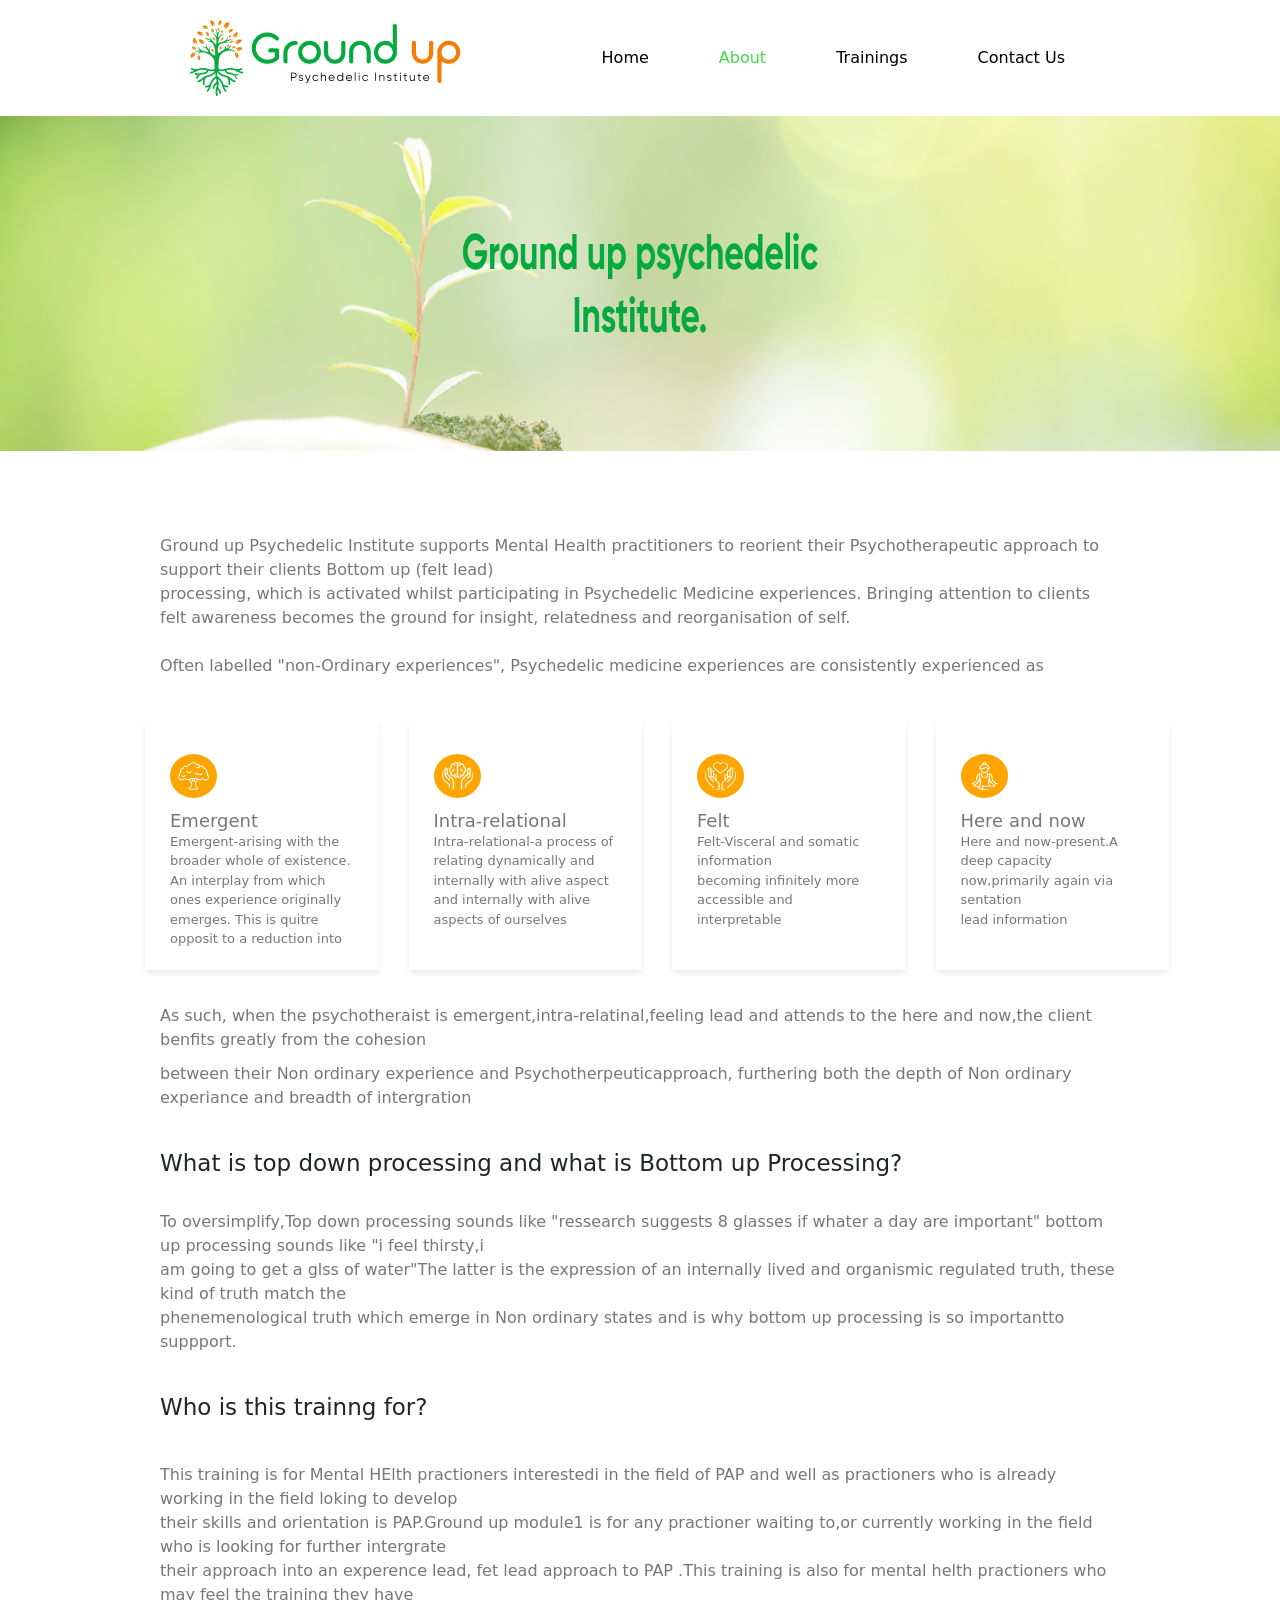
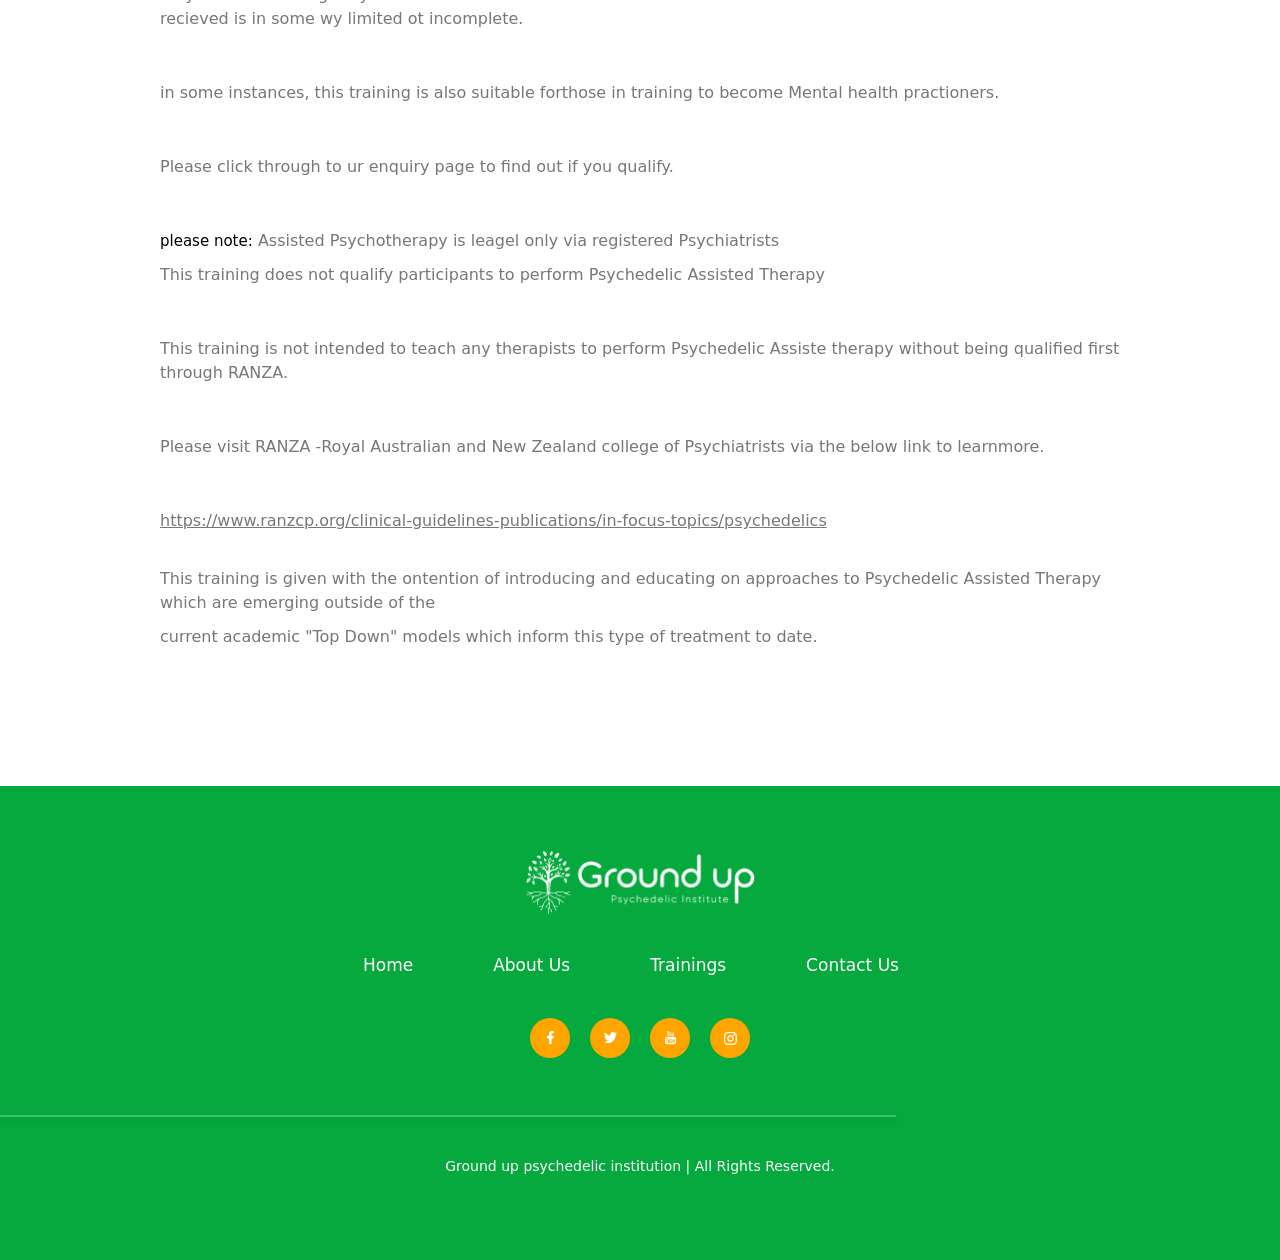
==== commit 08f2ab1f: "complete" ====
--- a/about.html
+++ b/about.html
@@ -98,31 +98,31 @@
           truth, these kind of truth match the <br>
           phenemenological truth which emerge in Non ordinary states and is why bottom up processing is so importantto
           suppport. </p><br>
-        <h1 style="font-size: 23px;">Who is this trainng for?</h1><br>
+        <h1 style="font-size: 23px;">Who is this trainng for?</h1><br><span class="line-space"></span>
         <p style="font-size: 16px;color: #777777;">This training is for Mental HElth practioners interestedi in the
           field of PAP and well as practioners who is already working in the field loking to develop<br>
           their skills and orientation is PAP.Ground up module1 is for any practioner waiting to,or currently working in
           the field who is looking for further intergrate<br>
           their approach into an experence lead, fet lead approach to PAP .This training is also for mental helth
           practioners who may feel the training they have<br>
-          recieved is in some wy limited ot incomplete.</p><br>
+          recieved is in some wy limited ot incomplete.</p><br><span class="line-space"></span>
         <p style="font-size: 16px;color: #777777;"> in some instances, this training is also suitable forthose in
-          training to become Mental health practioners.</p>
+          training to become Mental health practioners.</p><br><span class="line-space"></span>
         <p style="font-size: 16px;color: #777777;"> Please click through to ur enquiry page to find out if you qualify.
-        </p><br>
-        <p style="display: inline;">please note:</p>
+        </p><br><span class="line-space"></span>
+        <p style="display: inline;color: black;">please note:</p>
         <p style="font-size: 16px;color: #777777;display: inline;"> Assisted Psychotherapy is leagel only via registered
-          Psychiatrists</p>
+          Psychiatrists</p><br><span class="line-space"></span>
         <p style="font-size: 16px;color: #777777;"> This training does not qualify participants to perform Psychedelic
-          Assisted Therapy </p><br>
+          Assisted Therapy </p><br><span class="line-space"></span>
         <p style="font-size: 16px;color: #777777;"> This training is not intended to teach any therapists to perform
-          Psychedelic Assiste therapy without being qualified first through RANZA.</p><br><br>
+          Psychedelic Assiste therapy without being qualified first through RANZA.</p><br><span class="line-space"></span>
         <p style="font-size: 16px;color: #777777;">Please visit RANZA -Royal Australian and New Zealand college of
-          Psychiatrists via the below link to learnmore.</p><br>
+          Psychiatrists via the below link to learnmore.</p><br><span class="line-space"></span>
         <a href="https://www.ranzcp.org/clinical-guidelines-publications/in-focus-topics/psychedelics"
-          style="color: #777777;">https://www.ranzcp.org/clinical-guidelines-publications/in-focus-topics/psychedelics</a><br><br><br>
+          style="color: #777777;">https://www.ranzcp.org/clinical-guidelines-publications/in-focus-topics/psychedelics</a><br><br><span class="line-space"></span>
         <P style="font-size: 16px;color: #777777;">This training is given with the ontention of introducing and
-          educating on approaches to Psychedelic Assisted Therapy which are emerging outside of the<br>
+          educating on approaches to Psychedelic Assisted Therapy which are emerging outside of the<br><span class="line-space"></span>
           current academic "Top Down" models which inform this type of treatment to date.</P>
       </div> <br><br>
     </section>
--- a/style.css
+++ b/style.css
@@ -6,6 +6,29 @@
       p{
         color: #777777;
         font-size: 15px;
+      }
+
+      .line-space {
+        display: block;
+        height: 10px;
+      }
+
+      @media (max-width: 998px) {
+        .line-space {
+          height: 7px;
+        }
+      }
+
+      @media (max-width: 768px) {
+        .line-space {
+          height: 5px;
+        }
+      }
+
+      @media (max-width: 600px) {
+        .line-space {
+          height: 3px;
+        }
       }
 
       header {
@@ -228,19 +251,16 @@
     flex-direction: column;
     align-items: flex-start;
     justify-content: flex-start;
-    margin-top: 60px;
-    margin-bottom: 50px;
-    margin-left: 0;
-    margin-right: 0;
     padding-bottom: 31px;
     padding-top: 34px;
     padding-left: 33px;
     padding-right: 27px;
-    width: 480px;
-    height: 341px;
+    width: 380px;
+    height: 200px;
     background-color:#FFFFFF;
+    border: 1px solid #eef2ef;
+    border-radius: 18px;
     box-shadow: 0 4px 6px -1px rgba(0, 0, 0, 0.1);
-    
 }
 
 .mycontainer img{
@@ -264,21 +284,30 @@
     margin-top: 12px;
     margin-bottom: 0;
     font-size: 15px;
+    line-height: 1.6;
     color: #777777;
     text-align: left;
+    width: 320px;
 
 }
 .mycontainer-row{
+    
     display: flex;
     justify-content: center;
     align-items: flex-start;
     gap: 30px;
     margin:auto;
-    width:1500px;
-    height: auto;
-    margin-top: 183px;
+    width:85%;
+    height: auto;
+    margin-top: 130px;
+    margin-bottom: 130px;
     margin-bottom: 134px;
     
+}
+
+.mycontainer:hover {
+  transform: translateY(-6px);
+  box-shadow: 0 16px 30px -16px rgba(0, 0, 0, 0.25);
 }
 .mycontainers {
     display: flex;
@@ -291,8 +320,8 @@
     margin-right: 0;
     padding-bottom: 31px;
     padding-top: 34px;
-    padding-left: 10px;
-    padding-right: 10px;
+    padding-left: 25px;
+    padding-right: 25px;
     width: 280px;
     height: 250px;
     background-color:#FFFFFF;
@@ -331,10 +360,11 @@
     align-items: flex-start;
     gap: 30px;
     margin:auto;
-    width:75%;
+    width:80%;
     height: auto;
     margin-top: 30px;
     margin-bottom: 34px;
+    margin-left: 145px;
     
 }
 
@@ -413,7 +443,7 @@
     margin-right: 27px;
 }
 .mycontainer2{
-    width:50%;
+    width:60%;
     text-align: left;
 }
 .mycontainer2 h1{
@@ -427,6 +457,8 @@
 .mycontainer2 p{
     font-size: 16px;
     color: #777777;
+    width: 530px;
+
 }
 .mycontainer2-row{
     display: flex;
@@ -442,8 +474,8 @@
 }
 .robbie{
     margin: 0%;
-    padding-left: 334px;
-    padding-right: 350px;
+    padding-left: 300px;
+    padding-right: 300px;
     padding-top: 134px;
     padding-bottom: 140px;
 }
@@ -550,6 +582,32 @@
 
 .contact2-info {
   width: 30%;
+}
+
+.contact2-info h1 {
+  margin-top: 0;
+}
+
+.info-items {
+  display: flex;
+  align-items: center;
+  gap: 12px;
+}
+
+.info-items .icon {
+  width: 36px !important;
+  height: 36px !important;
+  padding: 10px;
+  border-radius: 50%;
+  background-color: #F1F1F1;
+  object-fit: contain;
+  box-sizing: border-box;
+  flex-shrink: 0;
+}
+
+.info-items .info-text {
+  color: #777777;
+  line-height: 1.45;
 }
 .contac2t-form {
   width: 100%;
@@ -699,49 +757,68 @@
 
 @media (max-width: 600px) {
   .container > img {
-    min-height: 260px;
+    min-height: 420px;
     object-fit: cover;
   }
 
   .hero-content {
-    position: static;
-    transform: none;
+    position: absolute;
+    top: 50%;
+    right: 16px;
+    left: 16px;
+    transform: translateY(-50%);
     width: auto;
-    padding: 20px 16px 8px;
+    padding: 0;
   }
 
   .hero-content h1 {
-    font-size: 36px;
+    font-size: 25px;
+    line-height: 1.15;
   }
 
   .hero-content p {
-    font-size: 14px;
-    line-height: 1.5;
+    font-size: 13px;
+    line-height: 1.4;
+    margin-top: 10px;
   }
 
   .mycontainer-row {
+    width: 100%;
+    margin-top: 56px;
+    margin-bottom: 56px;
+    padding: 0 16px;
+    box-sizing: border-box;
+    display: grid;
+    grid-template-columns: 1fr;
+    gap: 16px;
+  }
+
+  .mycontainer {
+    width: 100%;
+    min-width: 0;
+    box-sizing: border-box;
+    margin: 0;
+    height: auto;
+    padding: 24px 18px;
+  }
+
+  .mycontainer h1 {
+    font-size: 18px;
+    line-height: 1.3;
+  }
+
+  .mycontainer p {
+    font-size: 13px;
+    line-height: 1.45;
+  }
+  .mycontainesrow {
     width: 100%;
     margin-top: 48px;
     margin-bottom: 48px;
     padding: 0 16px;
     box-sizing: border-box;
     flex-direction: column;
-    gap: 16px;
-  }
-
-  .mycontainer {
-    width: 100%;
-    box-sizing: border-box;
-    margin: 0;
-  }
-  .mycontainesrow {
-    width: 100%;
-    margin-top: 48px;
-    margin-bottom: 48px;
-    padding: 0 16px;
-    box-sizing: border-box;
-    flex-direction: column;
-    gap: 16px;
+    gap: 20px;
   }
 
   .mycontainers {
@@ -905,40 +982,59 @@
 
 @media (min-width: 601px) and (max-width: 768px) {
   .container > img {
-    min-height: 360px;
+    min-height: 520px;
     object-fit: cover;
   }
 
   .hero-content {
-    position: static;
-    transform: none;
+    position: absolute;
+    top: 50%;
+    right: 28px;
+    left: 28px;
+    transform: translateY(-50%);
     width: auto;
-    padding: 28px 28px 12px;
+    padding: 0;
   }
 
   .hero-content h1 {
-    font-size: 48px;
+    font-size: 38px;
+    line-height: 1.15;
   }
 
   .hero-content p {
-    line-height: 1.6;
+    font-size: 14px;
+    line-height: 1.45;
+    margin-top: 12px;
   }
 
   .mycontainer-row {
     width: 100%;
-    margin-top: 80px;
+    margin-top: 72px;
     margin-bottom: 72px;
     padding: 0 24px;
     box-sizing: border-box;
     display: grid;
-    grid-template-columns: 1fr 1fr;
+    grid-template-columns: repeat(2, minmax(0, 1fr));
     gap: 20px;
   }
 
   .mycontainer {
     margin: 0;
     width: 100%;
-    box-sizing: border-box;
+    min-width: 0;
+    box-sizing: border-box;
+    height: auto;
+    padding: 28px 20px;
+  }
+
+  .mycontainer h1 {
+    font-size: 19px;
+    line-height: 1.3;
+  }
+
+  .mycontainer p {
+    font-size: 14px;
+    line-height: 1.5;
   }
 .mycontainesrow {
     width: 100%;
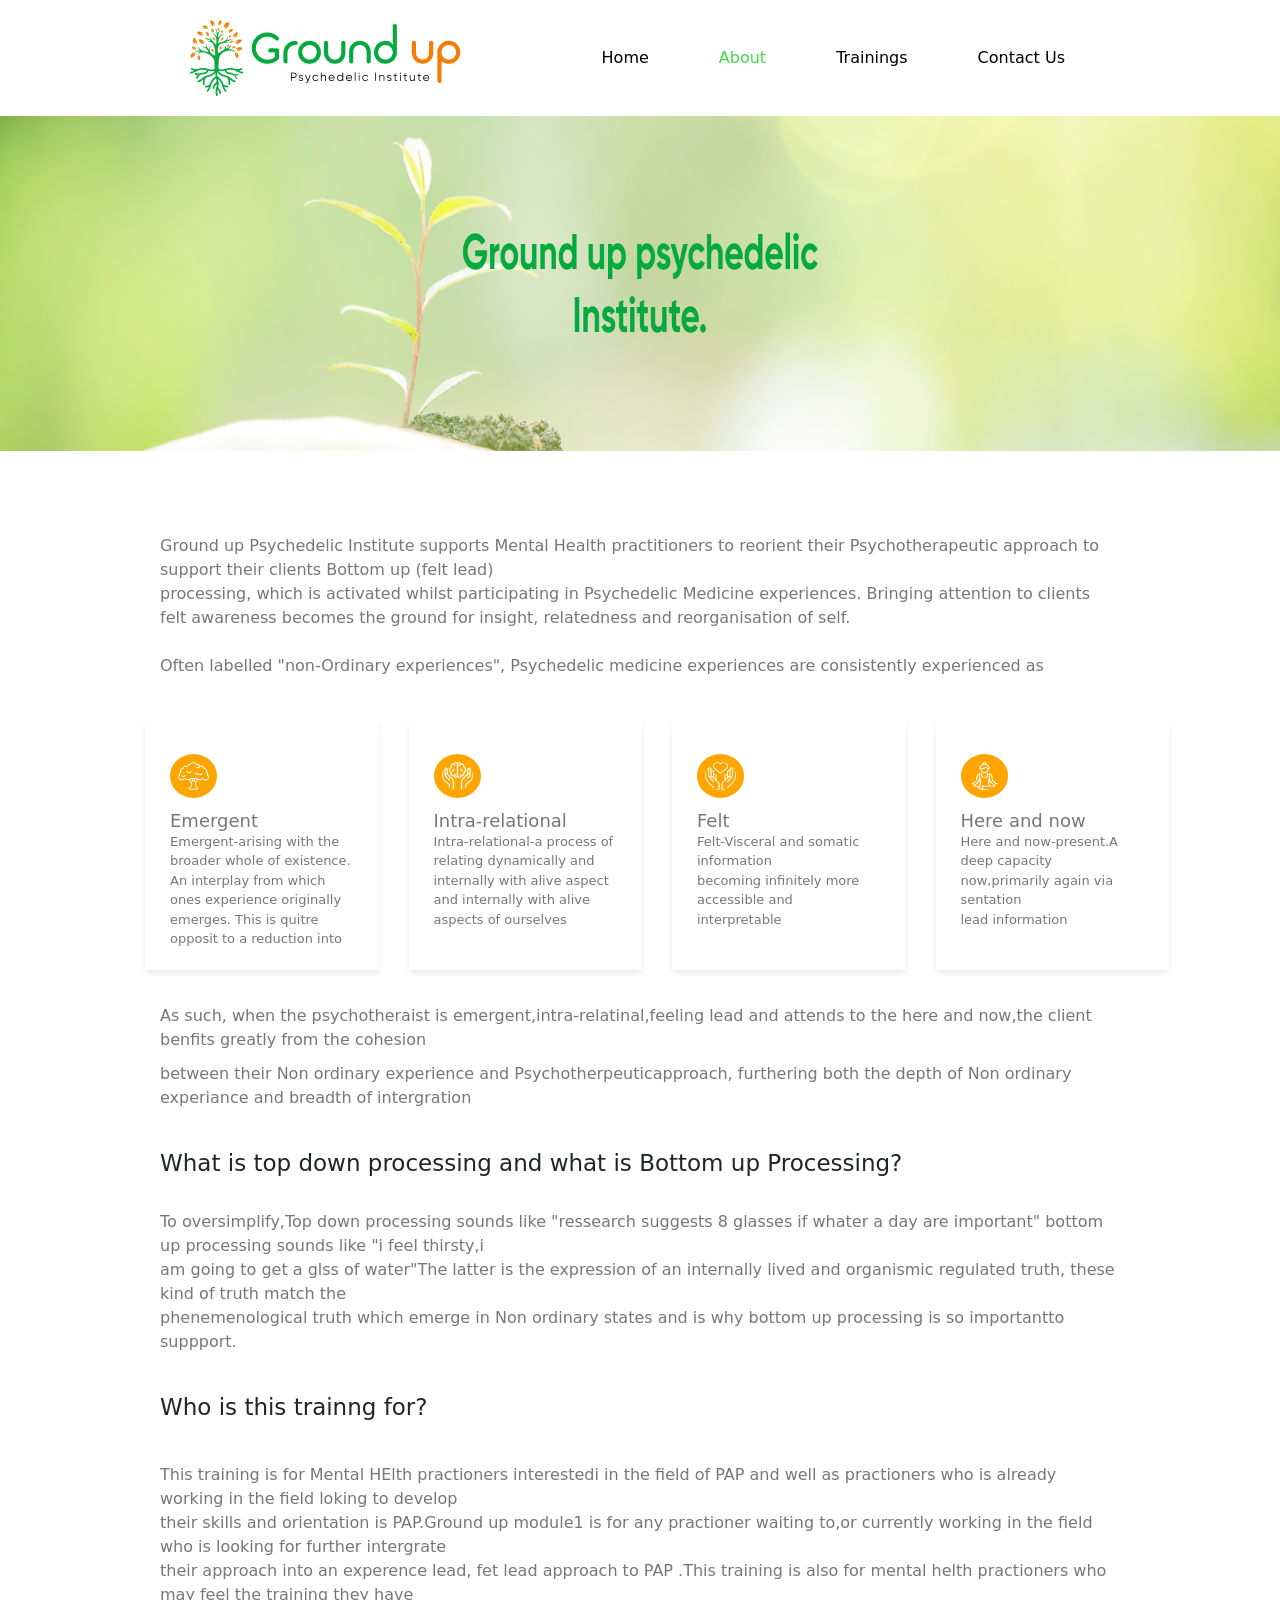
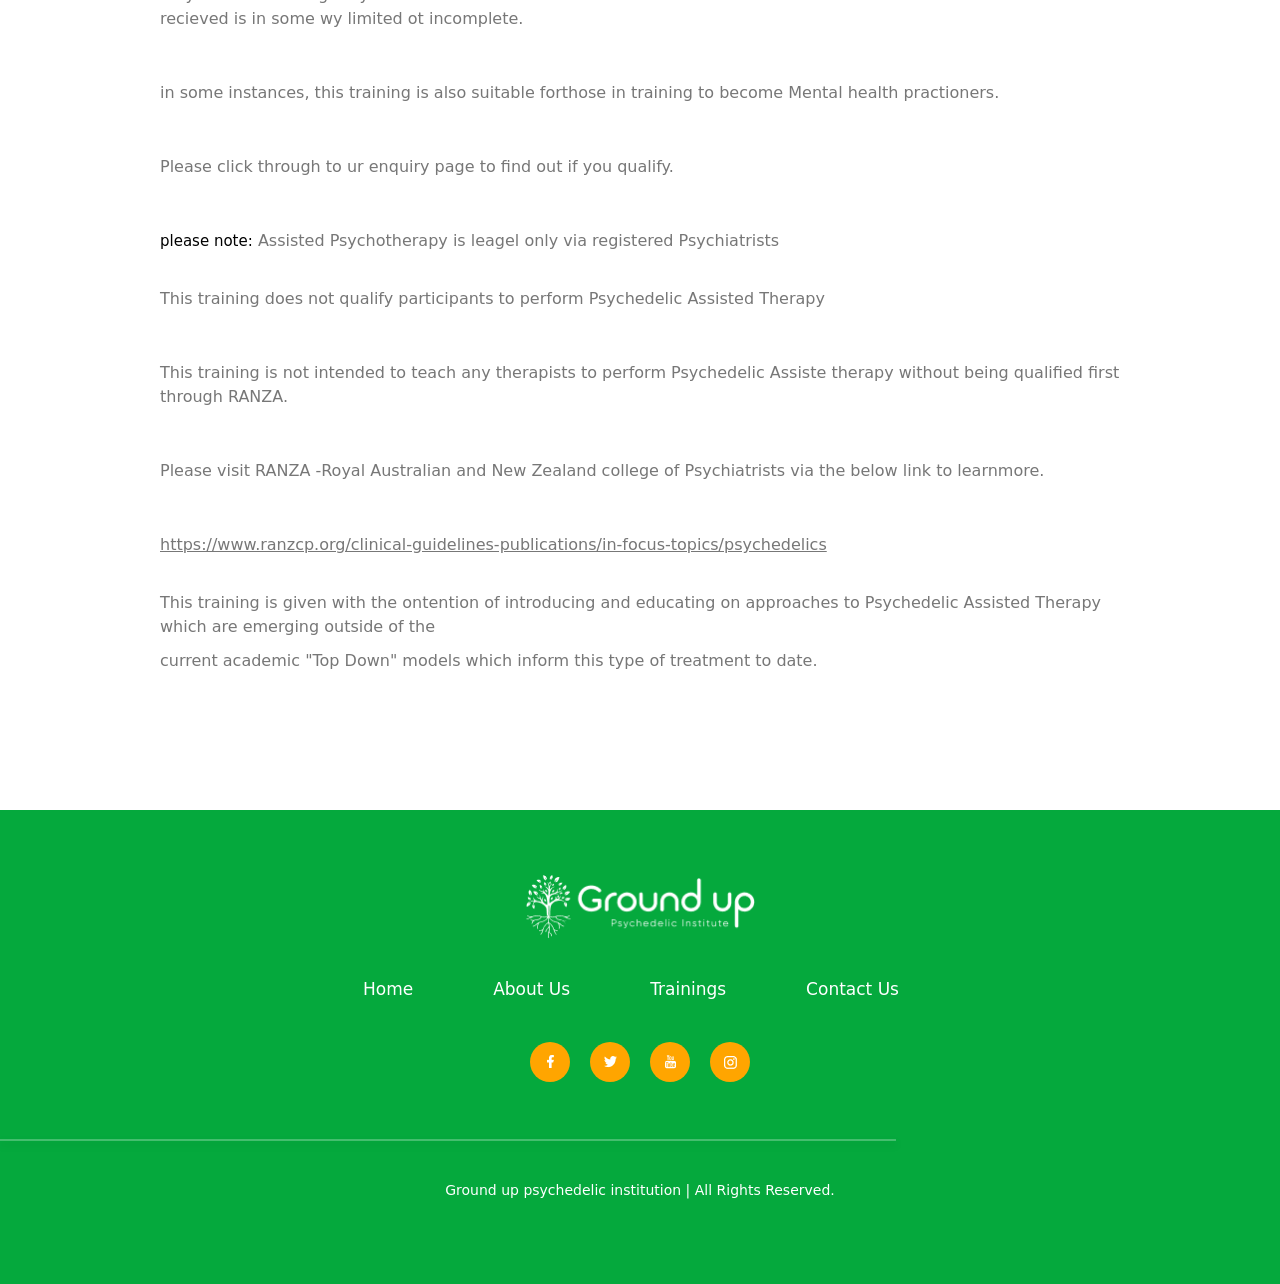
==== commit e3afb850: "completed" ====
--- a/about.html
+++ b/about.html
@@ -112,7 +112,7 @@
         </p><br><span class="line-space"></span>
         <p style="display: inline;color: black;">please note:</p>
         <p style="font-size: 16px;color: #777777;display: inline;"> Assisted Psychotherapy is leagel only via registered
-          Psychiatrists</p><br><span class="line-space"></span>
+          Psychiatrists</p><br><br><span class="line-space"></span>
         <p style="font-size: 16px;color: #777777;"> This training does not qualify participants to perform Psychedelic
           Assisted Therapy </p><br><span class="line-space"></span>
         <p style="font-size: 16px;color: #777777;"> This training is not intended to teach any therapists to perform
--- a/style.css
+++ b/style.css
@@ -287,7 +287,8 @@
     line-height: 1.6;
     color: #777777;
     text-align: left;
-    width: 320px;
+    width: 100%;
+    max-width: 320px;
 
 }
 .mycontainer-row{
@@ -699,6 +700,10 @@
   margin-bottom: 10px;
   font-size: 18px;
 }
+.module-intro-list {
+  margin-left: 0;
+  padding-left: 2px;
+}
 .mycontainer3{
     display: flex;
     flex-direction: column;
@@ -742,6 +747,12 @@
     padding-left: 30px;
 
 }
+.training-hero-image {
+  width: 100%;
+  height: 507px;
+  object-fit: cover;
+  display: block;
+}
 .module2-section{
     display: flex;
     justify-content: center;
@@ -756,6 +767,11 @@
 }
 
 @media (max-width: 600px) {
+  .training-hero-image {
+    width: 100%;
+    height: 260px;
+  }
+
   .container > img {
     min-height: 420px;
     object-fit: cover;
@@ -810,11 +826,14 @@
   .mycontainer p {
     font-size: 13px;
     line-height: 1.45;
+    width: 100%;
+    max-width: none;
   }
   .mycontainesrow {
     width: 100%;
     margin-top: 48px;
     margin-bottom: 48px;
+    margin-left: 0;
     padding: 0 16px;
     box-sizing: border-box;
     flex-direction: column;
@@ -869,6 +888,17 @@
     width: 100%;
   }
 
+  .mycontainer2 h1 {
+    font-size: 30px;
+  }
+
+  .mycontainer2 p {
+    width: 100%;
+    max-width: none;
+    font-size: 14px;
+    line-height: 1.55;
+  }
+
   .mycontainer2 img {
     width: 100%;
     height: auto;
@@ -981,6 +1011,11 @@
 }
 
 @media (min-width: 601px) and (max-width: 768px) {
+  .training-hero-image {
+    width: 100%;
+    height: 360px;
+  }
+
   .container > img {
     min-height: 520px;
     object-fit: cover;
@@ -1035,11 +1070,14 @@
   .mycontainer p {
     font-size: 14px;
     line-height: 1.5;
+    width: 100%;
+    max-width: none;
   }
 .mycontainesrow {
     width: 100%;
     margin-top: 80px;
     margin-bottom: 72px;
+    margin-left: 0;
     padding: 0 24px;
     box-sizing: border-box;
     display: grid;
@@ -1100,6 +1138,17 @@
     width: 100%;
   }
 
+  .mycontainer2 h1 {
+    font-size: 34px;
+  }
+
+  .mycontainer2 p {
+    width: 100%;
+    max-width: none;
+    font-size: 15px;
+    line-height: 1.6;
+  }
+
   .mycontainer2 img {
     width: 100%;
     height: auto;
@@ -1214,14 +1263,21 @@
 }
 
 @media (min-width: 769px) and (max-width: 998px) {
+  .training-hero-image {
+    width: 100%;
+    height: 430px;
+  }
+
   .container > img {
     min-height: 500px;
     object-fit: cover;
   }
 
   .hero-content {
+    left: 6%;
     right: 6%;
-    width: min(460px, 48%);
+    width: auto;
+    max-width: none;
   }
 
   .hero-content h1 {
@@ -1239,13 +1295,14 @@
     margin-bottom: 96px;
     padding: 0 24px;
     box-sizing: border-box;
-    display: flex;
+    display: grid;
+    grid-template-columns: repeat(2, minmax(0, 1fr));
     gap: 16px;
   }
 
   .mycontainer {
     margin: 0;
-    width: calc((100% - 48px) / 4);
+    width: 100%;
     box-sizing: border-box;
     padding: 24px 18px 26px;
   }
@@ -1273,6 +1330,8 @@
   .mycontainer p {
     font-size: 15px;
     line-height: 1.5;
+    width: 100%;
+    max-width: none;
   }
 
   .mycontainer1-row {
@@ -1327,11 +1386,17 @@
     margin-bottom: 90px;
   }
 
+  .mycontainer2 {
+    width: calc((100% - 30px) / 2);
+  }
+
   .mycontainer2 h1 {
     font-size: 36px;
   }
 
   .mycontainer2 p {
+    width: 100%;
+    max-width: none;
     font-size: 15px;
     line-height: 1.6;
   }
